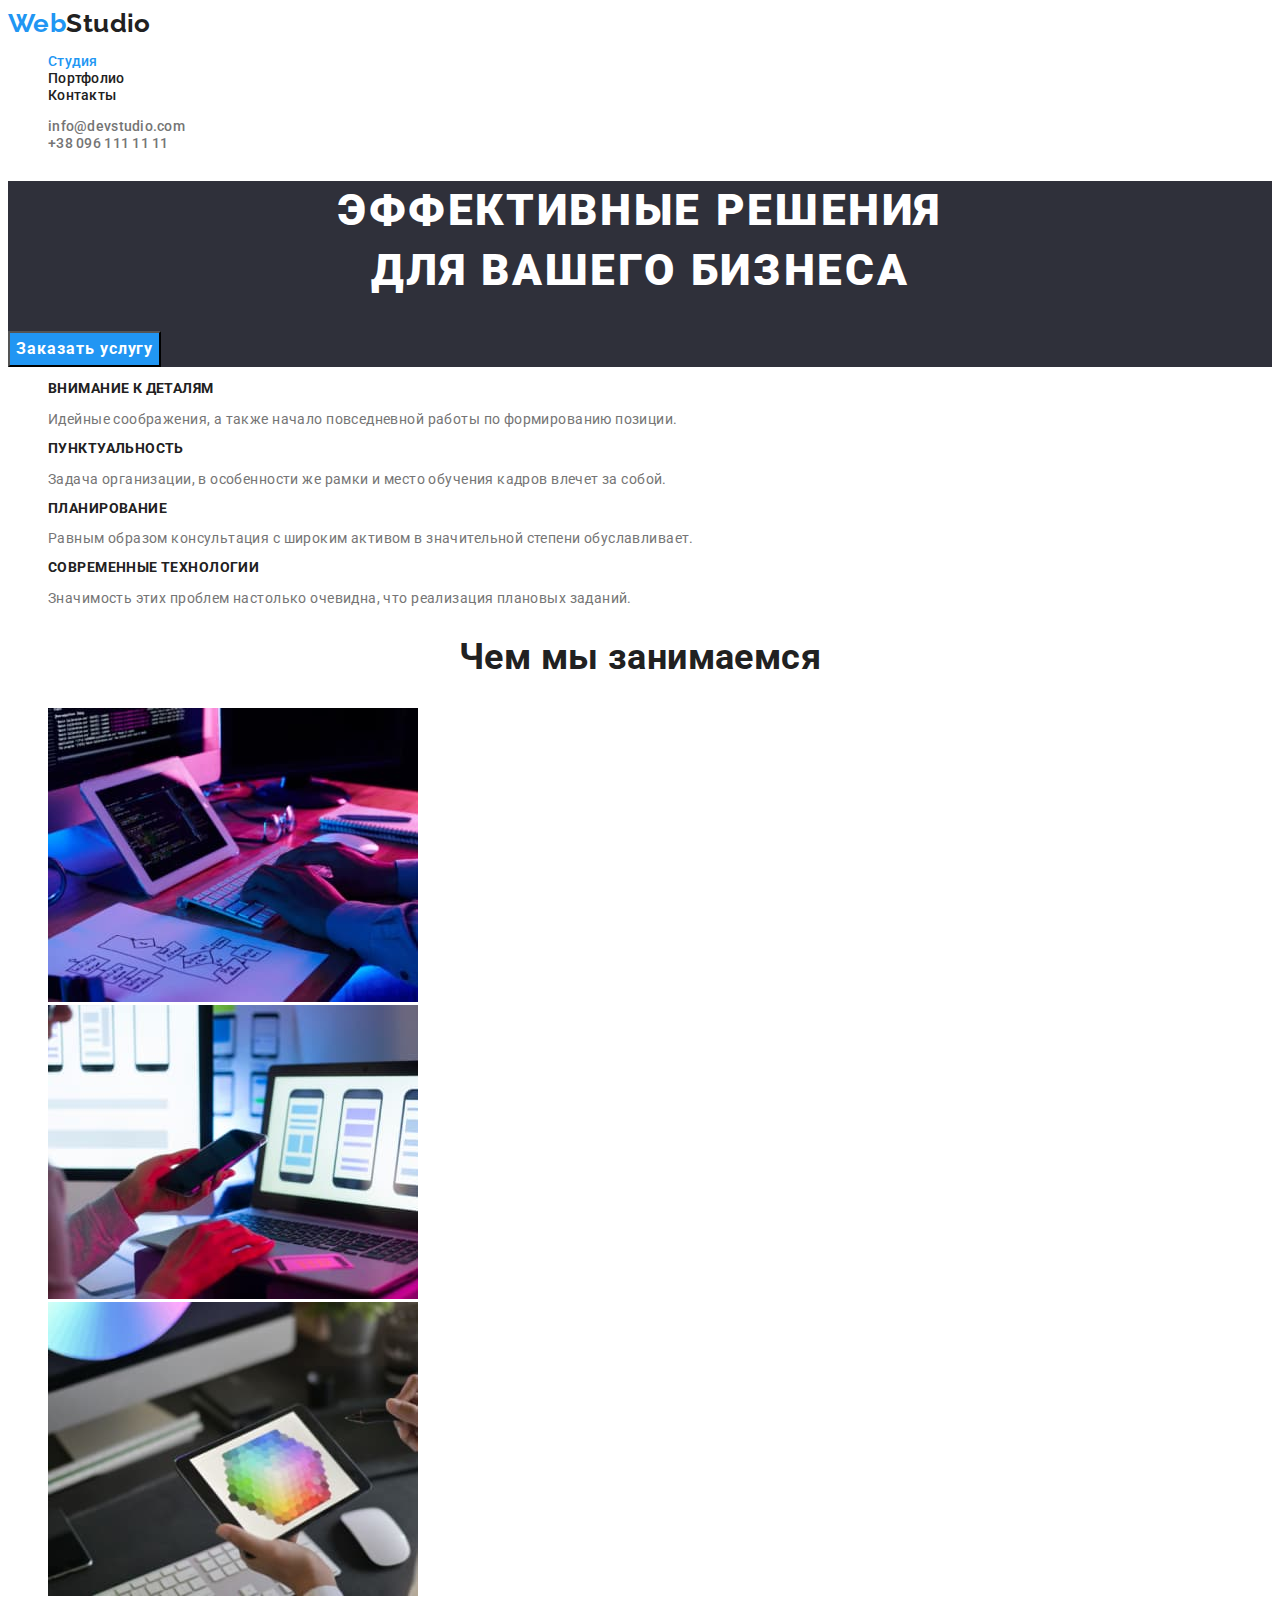
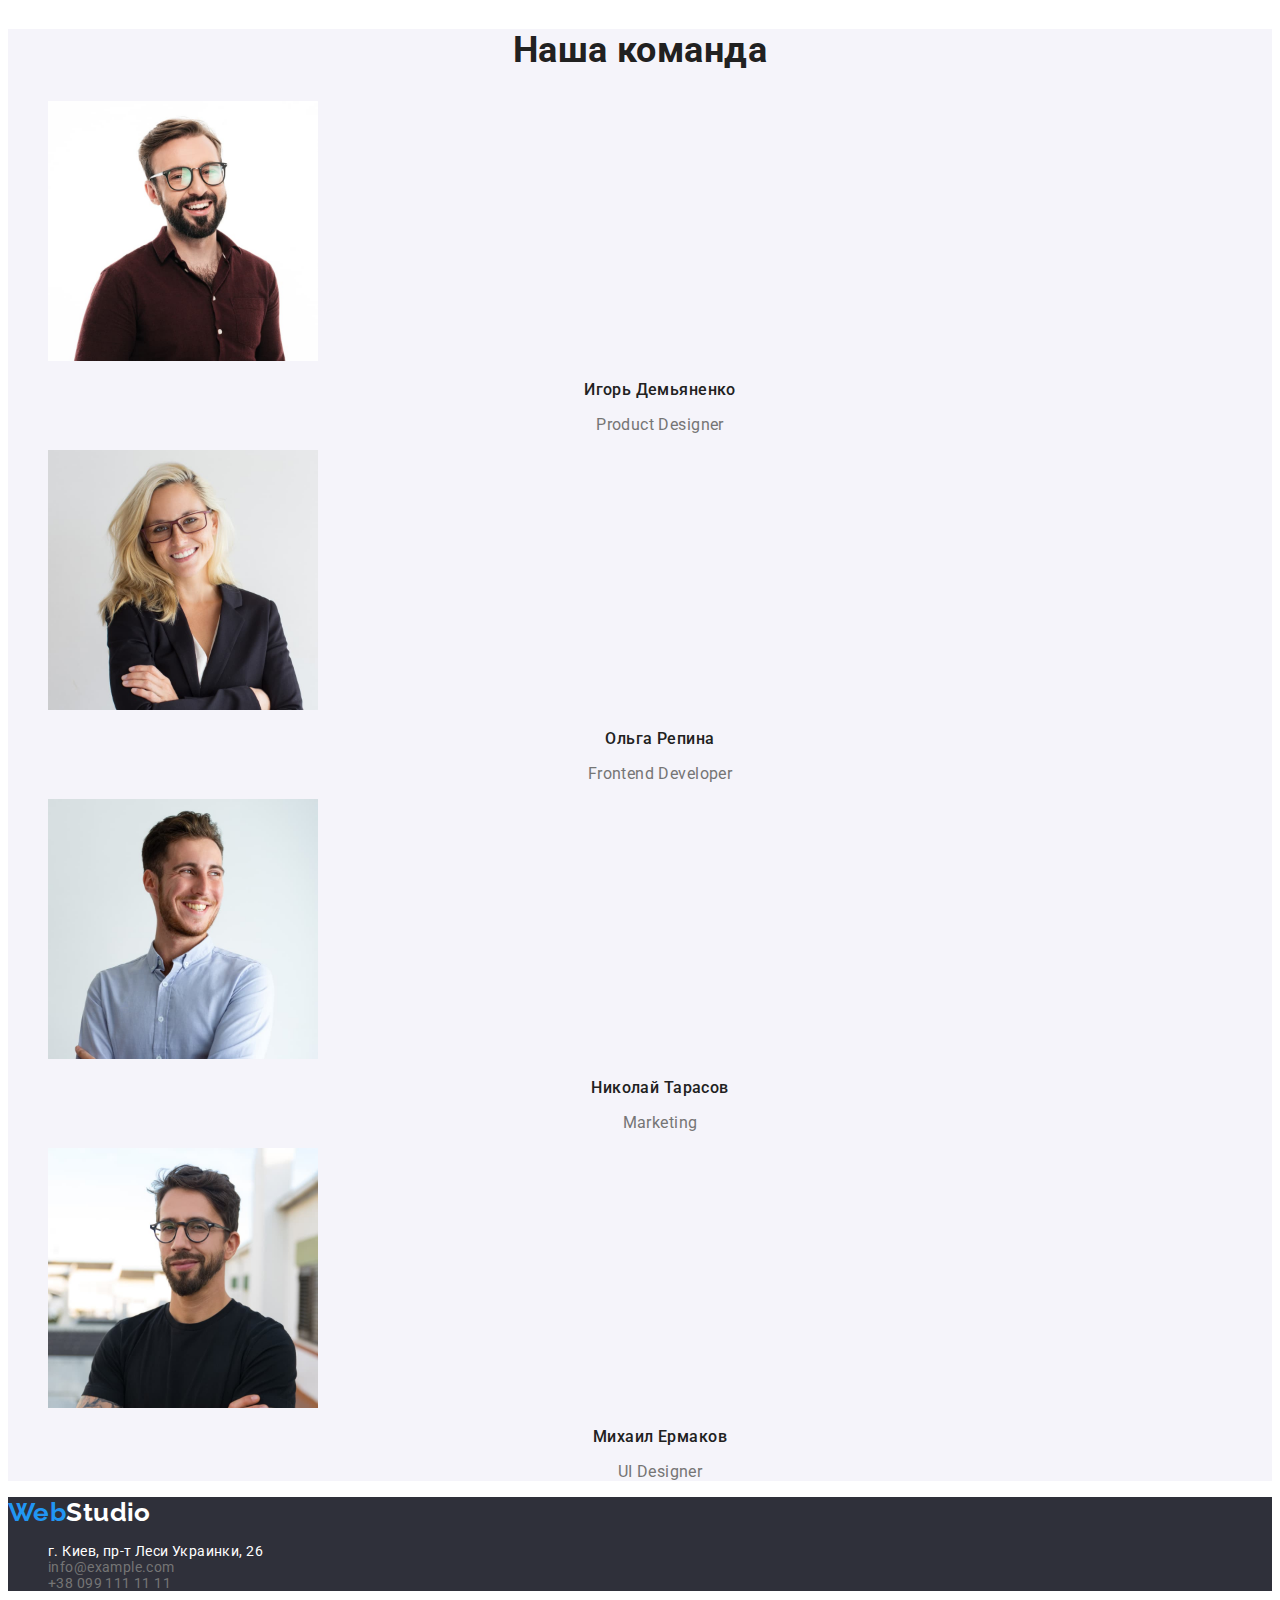
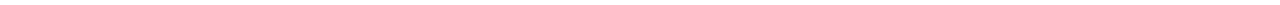
==== index.html @ f9ae75a0 "Скопіювала файли з минулого репозиторію" ====
<!DOCTYPE html>
<html lang="ru">
<head>
    <meta charset="UTF-8">
    <meta http-equiv="X-UA-Compatible" content="IE=edge">
    <meta name="viewport" content="width=device-width, initial-scale=1.0">
    <title>WebStudio</title>
    <link rel="preconnect" href="https://fonts.googleapis.com">
    <link rel="preconnect" href="https://fonts.gstatic.com" crossorigin>
    <link href="https://fonts.googleapis.com/css2?family=Raleway:wght@700&family=Roboto:wght@400;500;700;900&display=swap" rel="stylesheet">
    <link rel="stylesheet" href="css/styles.css">



</head>
<body>
<!--site_header-->
    <header class="header">
        
          <a class="logo" href="">Web<span class="logo-accent">Studio</span></a>
        
        <nav>
            <ul class="site-nav">
                <li> <a class="link current" href="">Студия</a></li>
                <li> <a class="link" href="./portfolio.html">Портфолио</a></li>
                <li> <a class="link" href="">Контакты</a></li>
                
            </ul>

        </nav>
        
            <ul class="auth-nav" >
                <li> <a class="link" href="mailto:info@devstudio.com">info@devstudio.com</a> </li>
                <li> <a class="link" href="tel:+380961111111">+38 096 111 11 11</a> </li>
                
            </ul>
        
    </header>
    <main>
        <!--hero-->
        <section class="hero">
            <h1 class="hero-title">Эффективные решения <br> для вашего бизнеса</h1>
            <button class="button primary" type="button">Заказать услугу</button>
        </section>
    
        <!--peculiarities-->
        <section class="section">
            <h2 class="visually-hidden">Peculiarities</h2>
            <ul class="features">
                <li>
                    <h3 class="feature-title">Внимание к деталям</h3>
                    <p>Идейные соображения, а также начало повседневной работы по формированию позиции.
                        </p>
                </li>
                <li>
                    <h3 class="feature-title">Пунктуальность</h3>
                    <p>Задача организации, в особенности же рамки и место обучения кадров влечет за собой.
                        </p> 
                </li>
                <li>
                    <h3 class="feature-title">Планирование</h3>
                    <p>Равным образом консультация с широким активом в значительной степени обуславливает.
                        </p>   
                </li>
                <li>
                    <h3 class="feature-title" >Современные технологии</h3>
                    <p>Значимость этих проблем настолько очевидна, что реализация плановых заданий.
                        </p>   
                </li>
            </ul>  
        </section>

           
        <!--what_are_we_doing-->
        <section class="section">
            <h2 class="section-title" >Чем мы занимаемся</h2>
            <ul>
                <li> <img src="./images/img1.jpg" alt="Фото с ноутбуком" width="370" height="294"></li>
                <li> <img src="./images/img2.jpg" alt="Фото с телефоном" width="370" height="294"></li>
                <li> <img src="./images/img3.jpg" alt="Фото с планшетом" width="370" height="294"></li>
            </ul>   
    
        </section>
        <!--our_team-->
        <section class="section team">
            <h2 class="section-title">Наша команда</h2>
            <ul class="team">
                <!--igor-->
                <li>
                    <img src="./images/img4.jpg" alt="Фото Игоря" width="270" height="260">
                    <h3  class="team-name">Игорь Демьяненко</h3>
                    <p class="team-text">Product Designer</p>
                </li>
                <!--olha-->
                <li>
                
                    <img src="./images/img5.jpg" alt="Фото Ольги" width="270" height="260">
                    <h3 class="team-name">Ольга Репина</h3>
                    <p class="team-text">Frontend Developer</p>
                    
                </li>
                <!--nicolay-->
                <li>
                    
                    <img src="./images/img6.jpg" alt="Фото Николая" width="270" height="260">
                    <h3 class="team-name">Николай Тарасов</h3>
                    <p class="team-text">Marketing</p>
                    
                </li>
                <!--michael-->
                <li>
                    
                    <img src="./images/img7.jpg" alt="Фото Михаила" width="270" height="260" >
                    <h3 class="team-name">Михаил Ермаков</h3>
                    <p class="team-text">UI Designer</p>
                

                </li>
            </ul>
            
        </section>
        
    </main>
    <!--footer-->
    <footer class="footer">
     <a class="logo" href="" >Web<span class="logo-footer">Studio</span></a>
     <address>
        <ul class="address">
            <li> <a class="address-place" href="https://goo.gl/maps/zkPrUZPVj4T2EZEg6" target="_blank" rel="noreferrer noopener">
                г. Киев, пр-т Леси Украинки, 26  
            </a></li>
            <li> <a class="address-contact" href="mailto:info@example.com">info@example.com</a></li>
            <li> <a class="address-contact" href="tel:+380991111111">+38 099 111 11 11</a></li>
          </ul> 
     </address>
      
    </footer>
    
</body>
</html>
---- css/styles.css ----
:root {
    --primary-text-color: #757575;
    --title-text-color:  #212121;
    --accent-color: #2196F3;
    --primary-white-color: #FFFFFF;
    --secondary-whit-color: color: rgba(255, 255, 255, 0.6);
    --medium-bg-color: #E5E5E5;
    --end-bg-color: #F5F4FA;
    --futer-bg-color: #2F303A;
}


body {
    color: var(--primary-text-color);
    background-color: var(--primary-white-color);
    font-family: 'Roboto', sans-serif;
    font-size: 14px;
    letter-spacing: 0.03em;
    
}

ul {
    list-style: none;
}

/* Logo */
.logo {
    color: var(--accent-color);
    font-family: 'Raleway', sans-serif;
    font-weight: 700;
    font-size: 26px;
    line-height: 1.2;
    text-decoration: none;

}
.logo-accent {
    color: var(--title-text-color);
    text-decoration: none;
}

.logo-footer {
    color: var(--primary-white-color);
    text-decoration: none;
}

/* Navigation */
.site-nav .link {
    color: var(--title-text-color);    
    font-weight: 500;
    font-size: 14px;
    line-height: 1.14;
    letter-spacing: 0.02em;
    text-decoration: none;

}

.site-nav .link:hover,
.site-nav .link:focus {
    color: var(--accent-color);
}

.site-nav .link.current {
    color: var(--accent-color);  

}

/* Contact */
.auth-nav .link {
    color: var(--primary-text-color);
    font-weight: 500;
    font-size: 14px;
    line-height: 1.14;
    letter-spacing: 0.02em;
    text-decoration: none;
}

.auth-nav .link:hover,
.auth-nav .link:focus {
    color: var(--accent-color);
}

/* Visually-hidden */
.visually-hidden {
    position: absolute;
    width: 1px;
    height: 1px;
    margin: -1px;
    border: 0;
    padding: 0;
    
    white-space: nowrap;
    clip-path: inset(100%);
    clip: rect(0 0 0 0);
    overflow: hidden;
  }

 /* Hero title */
 .hero-title {
    color: var(--primary-white-color);
    font-weight: 900;
    font-size: 44px;
    line-height: 1.36;
    text-align: center;
    letter-spacing: 0.06em;
    text-transform: uppercase;
 }

/* Background color section */

.hero {
    background-color: var(--futer-bg-color);
}

.section.team {
    background-color: var(--end-bg-color);
}

.footer {
    background-color: var(--futer-bg-color);
}

/* Section */

.section-title {
    color: var(--title-text-color);
    font-weight: 700;
    font-size: 36px;
    line-height: 1.17;
    text-align: center;
}

/* Peculiarities */

.feature-title {
    color: var(--title-text-color);
    font-weight: 700;
    font-size: 14px;
    line-height: 1.14;
    text-transform: uppercase;
}

/* Team section */

.team-name {
    color: var(--title-text-color);
    font-style: normal;
    font-weight: 500;
    font-size: 16px;
    line-height: 1.19;
    text-align: center;
}
.team-text {
    font-size: 16px;
    line-height: 1.19;
    text-align: center;
    
}

/* Footer */

.address {
    font-style: normal;
    
    
}

.address-place {
    color: var(--primary-white-color);
    text-decoration: none;
    
}

.address-contact {
    color: var(--secondary-whit-color);
    text-decoration: none;
    
}

.address-contact:hover,
.address-contact:focus,
.address-place:hover,
.address-place:focus {
    color: var(--accent-color);
}


/* Button  */

.button {
    color: var(--title-text-color);
    background-color: var(--primary-white-color);
    font-family: inherit;
    font-weight: 700;
    font-size: 16px;
    line-height: 1.88;
    display: flex;
    align-items: center;
    text-align: center;
    letter-spacing: 0.06em;
    cursor: pointer;
}

.button.primary {
    color: var(--primary-white-color);
    background-color: var(--accent-color);
    
}

.button.secondary {
    color: var(--accent-color);
    background-color: var(--primary-white-color);

}

/* Portfolio page */
.button.portfolio {
    background-color: var(--end-bg-color);
    font-weight: 500;
    line-height: 1.63;
    letter-spacing: 0.03em;
}

.button.portfolio:hover,
.button.portfolio:focus
 {
    color: var(--primary-white-color);
    background-color: var(--accent-color);
}

.project-title {
    color: var(--title-text-color);
    font-weight: 700;
    font-size: 18px;
    line-height: 2;
    letter-spacing: 0.06em;
    
}
.project-text {
    font-weight: 400;
    font-size: 16px;
    line-height: 1.88;
}
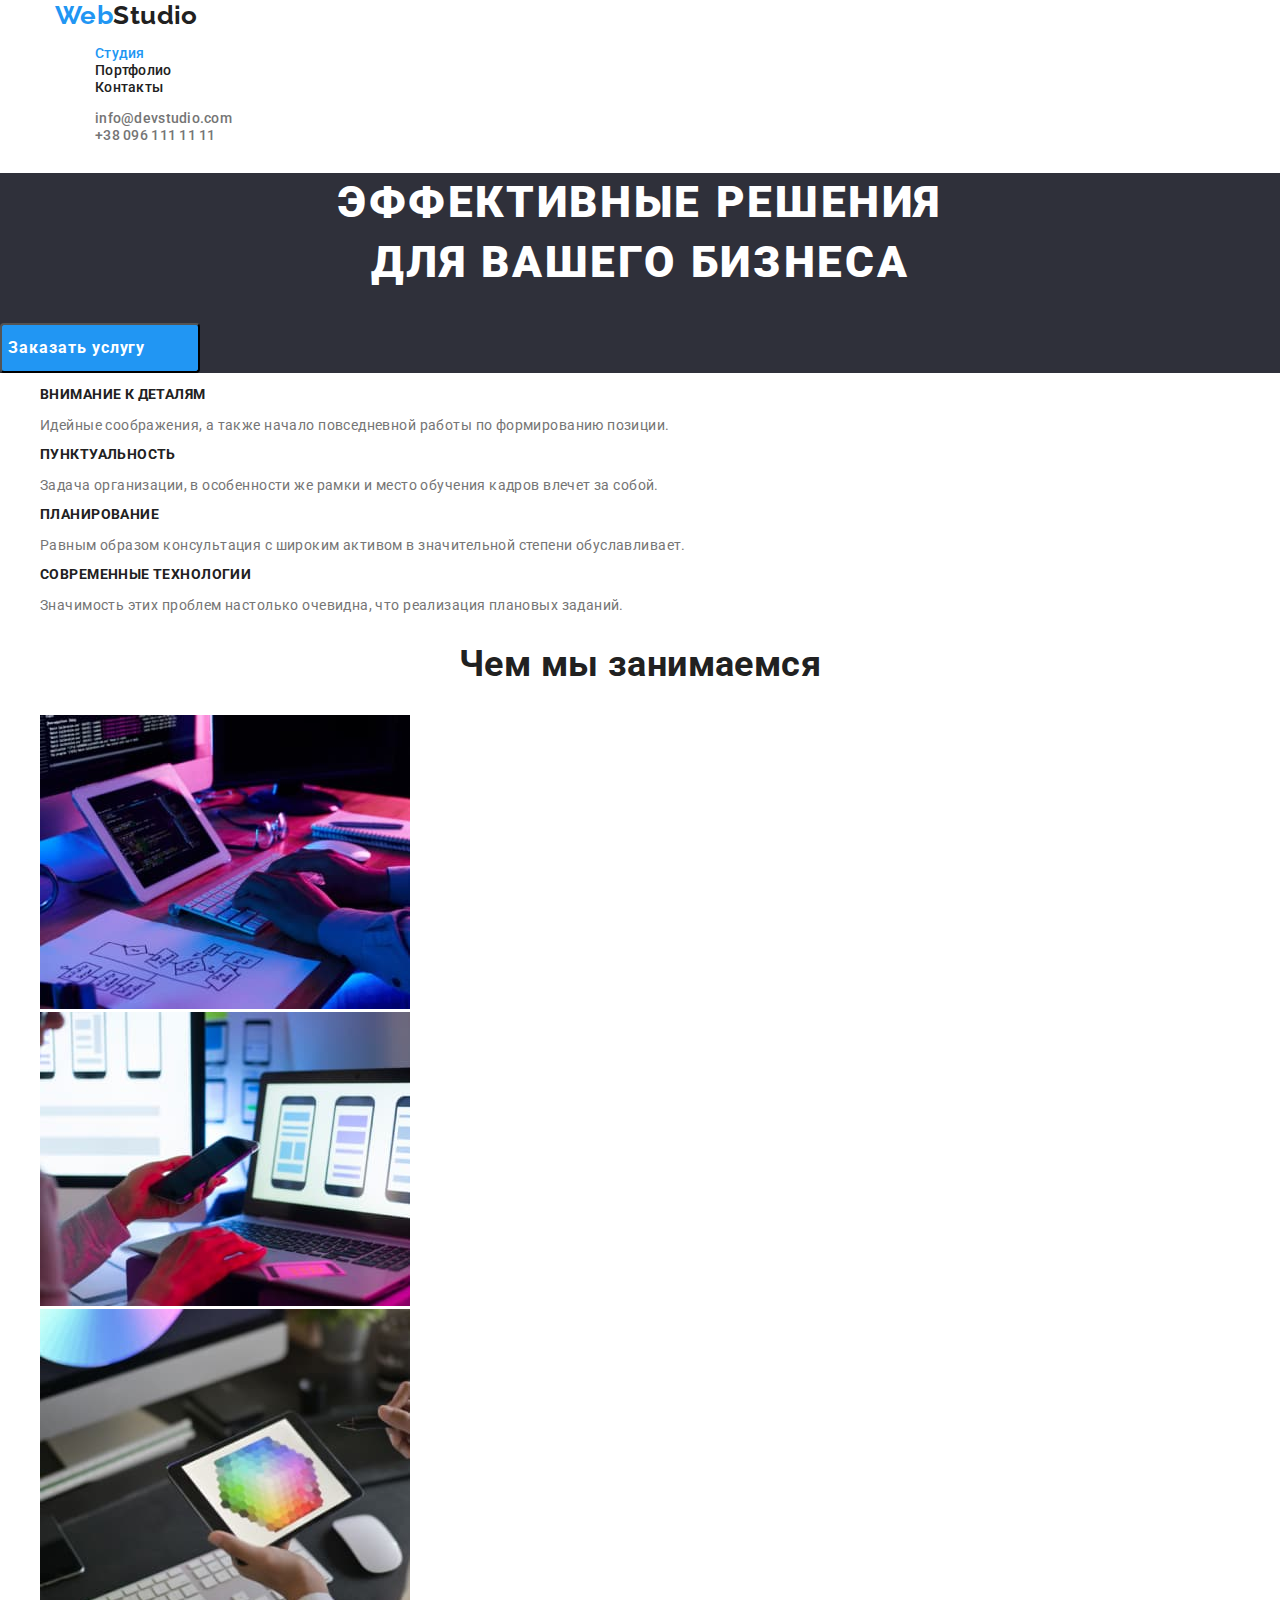
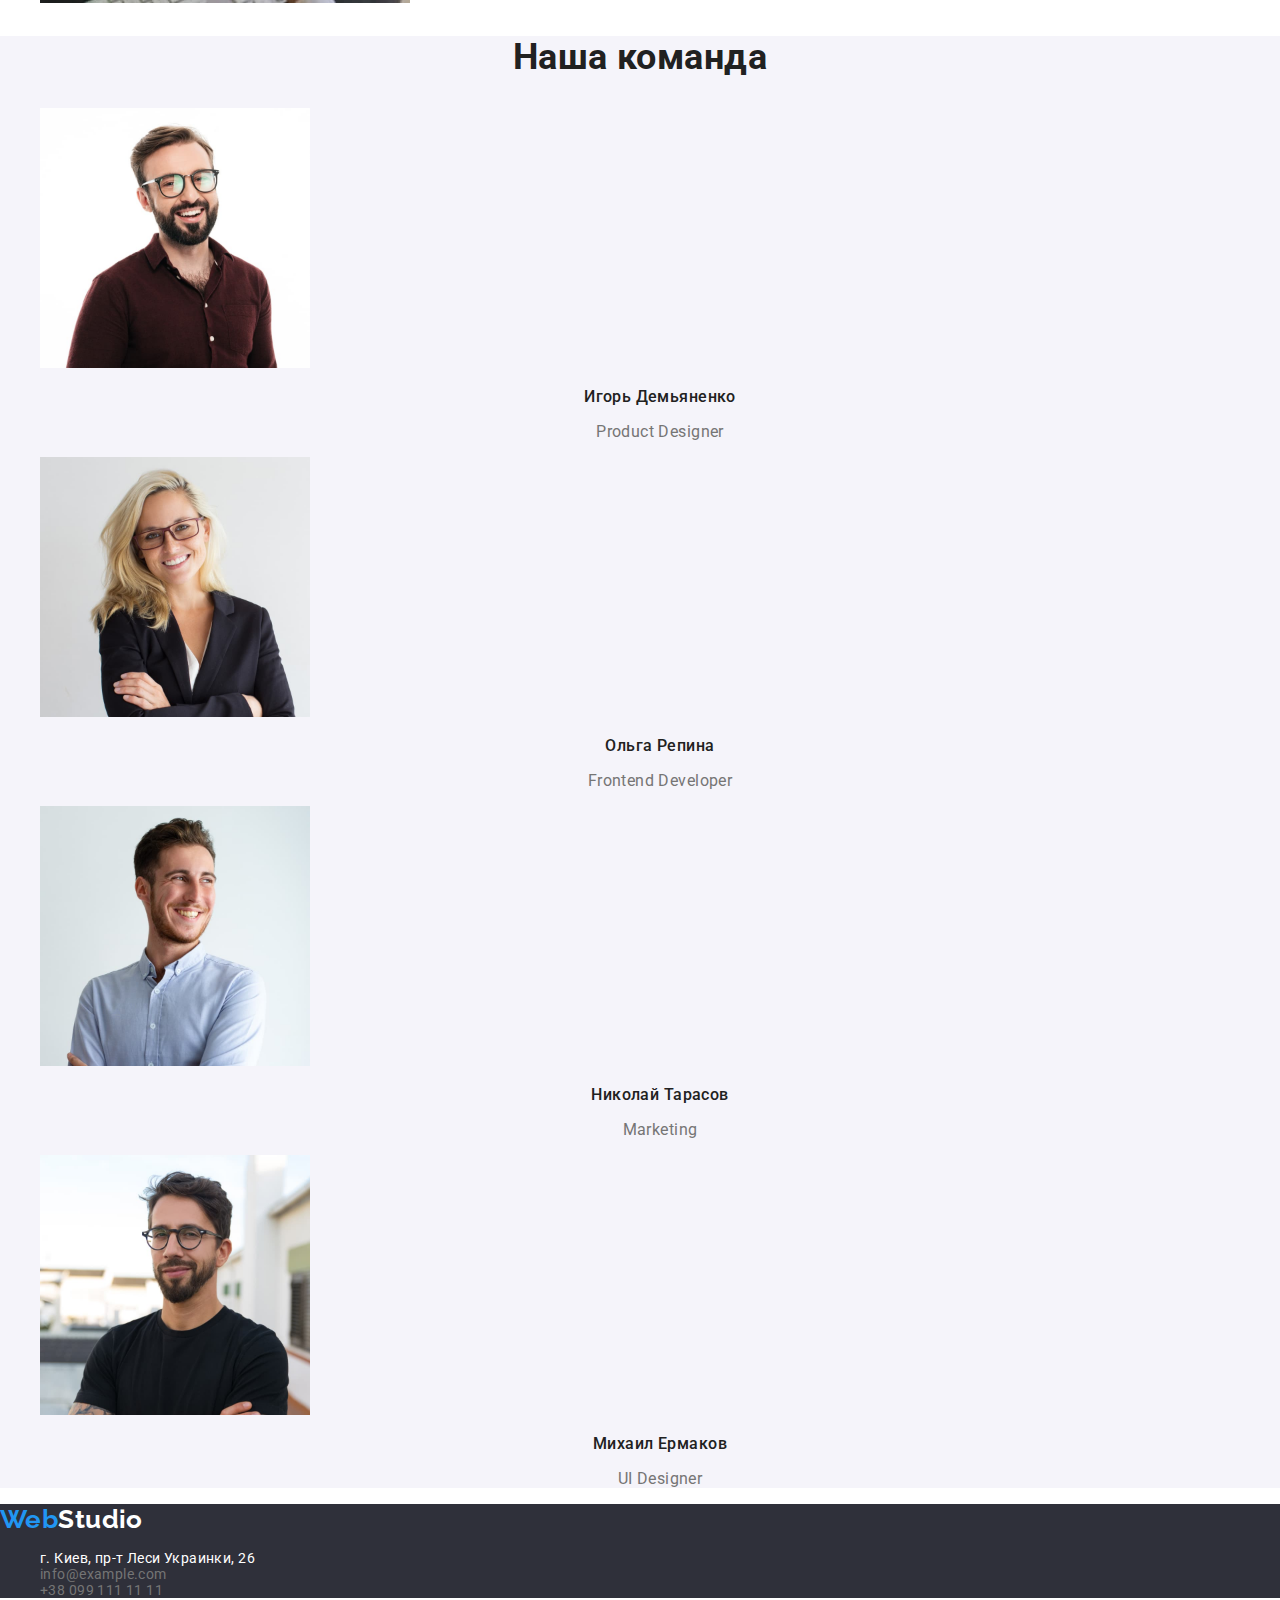
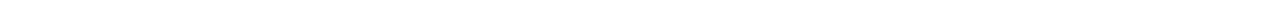
==== commit c36db646: "Нормалізувала стилі" ====
--- a/index.html
+++ b/index.html
@@ -8,6 +8,7 @@
     <link rel="preconnect" href="https://fonts.googleapis.com">
     <link rel="preconnect" href="https://fonts.gstatic.com" crossorigin>
     <link href="https://fonts.googleapis.com/css2?family=Raleway:wght@700&family=Roboto:wght@400;500;700;900&display=swap" rel="stylesheet">
+    <link rel="stylesheet" href="https://cdnjs.cloudflare.com/ajax/libs/modern-normalize/1.1.0/modern-normalize.min.css">
     <link rel="stylesheet" href="css/styles.css">
 
 
@@ -16,125 +17,125 @@
 <body>
 <!--site_header-->
     <header class="header">
-        
-          <a class="logo" href="">Web<span class="logo-accent">Studio</span></a>
-        
-        <nav>
-            <ul class="site-nav">
-                <li> <a class="link current" href="">Студия</a></li>
-                <li> <a class="link" href="./portfolio.html">Портфолио</a></li>
-                <li> <a class="link" href="">Контакты</a></li>
-                
-            </ul>
+        <div class="container">
+            <a class="logo" href="">Web<span class="logo-accent">Studio</span></a>
+      
+            <nav>
+                <ul class="site-nav">
+                    <li> <a class="link current" href="">Студия</a></li>
+                    <li> <a class="link" href="./portfolio.html">Портфолио</a></li>
+                    <li> <a class="link" href="">Контакты</a></li>   
+                </ul>
+            </nav>
+            
+                <ul class="auth-nav" >
+                    <li> <a class="link" href="mailto:info@devstudio.com">info@devstudio.com</a> </li>
+                    <li> <a class="link" href="tel:+380961111111">+38 096 111 11 11</a> </li>
+                    
+                </ul>
+        </div>    
+  </header>
+  <main>
+      <!--hero-->
+      <section class="hero">
+          <h1 class="hero-title">Эффективные решения <br> для вашего бизнеса</h1>
+          <button class="button primary" type="button">Заказать услугу</button>
+      </section>
+  
+      <!--peculiarities-->
+      <section class="section">
+          <h2 class="visually-hidden">Peculiarities</h2>
+          <ul class="features">
+              <li>
+                  <h3 class="feature-title">Внимание к деталям</h3>
+                  <p>Идейные соображения, а также начало повседневной работы по формированию позиции.
+                      </p>
+              </li>
+              <li>
+                  <h3 class="feature-title">Пунктуальность</h3>
+                  <p>Задача организации, в особенности же рамки и место обучения кадров влечет за собой.
+                      </p> 
+              </li>
+              <li>
+                  <h3 class="feature-title">Планирование</h3>
+                  <p>Равным образом консультация с широким активом в значительной степени обуславливает.
+                      </p>   
+              </li>
+              <li>
+                  <h3 class="feature-title" >Современные технологии</h3>
+                  <p>Значимость этих проблем настолько очевидна, что реализация плановых заданий.
+                      </p>   
+              </li>
+          </ul>  
+      </section>
 
-        </nav>
-        
-            <ul class="auth-nav" >
-                <li> <a class="link" href="mailto:info@devstudio.com">info@devstudio.com</a> </li>
-                <li> <a class="link" href="tel:+380961111111">+38 096 111 11 11</a> </li>
-                
-            </ul>
-        
-    </header>
-    <main>
-        <!--hero-->
-        <section class="hero">
-            <h1 class="hero-title">Эффективные решения <br> для вашего бизнеса</h1>
-            <button class="button primary" type="button">Заказать услугу</button>
-        </section>
+         
+      <!--what_are_we_doing-->
+      <section class="section">
+          <h2 class="section-title" >Чем мы занимаемся</h2>
+          <ul>
+              <li> <img src="./images/img1.jpg" alt="Фото с ноутбуком" width="370" height="294"></li>
+              <li> <img src="./images/img2.jpg" alt="Фото с телефоном" width="370" height="294"></li>
+              <li> <img src="./images/img3.jpg" alt="Фото с планшетом" width="370" height="294"></li>
+          </ul>   
+  
+      </section>
+      <!--our_team-->
+      <section class="section team">
+          <h2 class="section-title">Наша команда</h2>
+          <ul class="team">
+              <!--igor-->
+              <li>
+                  <img src="./images/img4.jpg" alt="Фото Игоря" width="270" height="260">
+                  <h3  class="team-name">Игорь Демьяненко</h3>
+                  <p class="team-text">Product Designer</p>
+              </li>
+              <!--olha-->
+              <li>
+              
+                  <img src="./images/img5.jpg" alt="Фото Ольги" width="270" height="260">
+                  <h3 class="team-name">Ольга Репина</h3>
+                  <p class="team-text">Frontend Developer</p>
+                  
+              </li>
+              <!--nicolay-->
+              <li>
+                  
+                  <img src="./images/img6.jpg" alt="Фото Николая" width="270" height="260">
+                  <h3 class="team-name">Николай Тарасов</h3>
+                  <p class="team-text">Marketing</p>
+                  
+              </li>
+              <!--michael-->
+              <li>
+                  
+                  <img src="./images/img7.jpg" alt="Фото Михаила" width="270" height="260" >
+                  <h3 class="team-name">Михаил Ермаков</h3>
+                  <p class="team-text">UI Designer</p>
+              
+
+              </li>
+          </ul>
+          
+      </section>
+      
+  </main>
+  <!--footer-->
+  <footer class="footer">
+   <a class="logo" href="" >Web<span class="logo-footer">Studio</span></a>
+   <address>
+      <ul class="address">
+          <li> <a class="address-place" href="https://goo.gl/maps/zkPrUZPVj4T2EZEg6" target="_blank" rel="noreferrer noopener">
+              г. Киев, пр-т Леси Украинки, 26  
+          </a></li>
+          <li> <a class="address-contact" href="mailto:info@example.com">info@example.com</a></li>
+          <li> <a class="address-contact" href="tel:+380991111111">+38 099 111 11 11</a></li>
+        </ul> 
+   </address>
     
-        <!--peculiarities-->
-        <section class="section">
-            <h2 class="visually-hidden">Peculiarities</h2>
-            <ul class="features">
-                <li>
-                    <h3 class="feature-title">Внимание к деталям</h3>
-                    <p>Идейные соображения, а также начало повседневной работы по формированию позиции.
-                        </p>
-                </li>
-                <li>
-                    <h3 class="feature-title">Пунктуальность</h3>
-                    <p>Задача организации, в особенности же рамки и место обучения кадров влечет за собой.
-                        </p> 
-                </li>
-                <li>
-                    <h3 class="feature-title">Планирование</h3>
-                    <p>Равным образом консультация с широким активом в значительной степени обуславливает.
-                        </p>   
-                </li>
-                <li>
-                    <h3 class="feature-title" >Современные технологии</h3>
-                    <p>Значимость этих проблем настолько очевидна, что реализация плановых заданий.
-                        </p>   
-                </li>
-            </ul>  
-        </section>
+  </footer>
 
-           
-        <!--what_are_we_doing-->
-        <section class="section">
-            <h2 class="section-title" >Чем мы занимаемся</h2>
-            <ul>
-                <li> <img src="./images/img1.jpg" alt="Фото с ноутбуком" width="370" height="294"></li>
-                <li> <img src="./images/img2.jpg" alt="Фото с телефоном" width="370" height="294"></li>
-                <li> <img src="./images/img3.jpg" alt="Фото с планшетом" width="370" height="294"></li>
-            </ul>   
-    
-        </section>
-        <!--our_team-->
-        <section class="section team">
-            <h2 class="section-title">Наша команда</h2>
-            <ul class="team">
-                <!--igor-->
-                <li>
-                    <img src="./images/img4.jpg" alt="Фото Игоря" width="270" height="260">
-                    <h3  class="team-name">Игорь Демьяненко</h3>
-                    <p class="team-text">Product Designer</p>
-                </li>
-                <!--olha-->
-                <li>
-                
-                    <img src="./images/img5.jpg" alt="Фото Ольги" width="270" height="260">
-                    <h3 class="team-name">Ольга Репина</h3>
-                    <p class="team-text">Frontend Developer</p>
-                    
-                </li>
-                <!--nicolay-->
-                <li>
-                    
-                    <img src="./images/img6.jpg" alt="Фото Николая" width="270" height="260">
-                    <h3 class="team-name">Николай Тарасов</h3>
-                    <p class="team-text">Marketing</p>
-                    
-                </li>
-                <!--michael-->
-                <li>
-                    
-                    <img src="./images/img7.jpg" alt="Фото Михаила" width="270" height="260" >
-                    <h3 class="team-name">Михаил Ермаков</h3>
-                    <p class="team-text">UI Designer</p>
-                
 
-                </li>
-            </ul>
-            
-        </section>
-        
-    </main>
-    <!--footer-->
-    <footer class="footer">
-     <a class="logo" href="" >Web<span class="logo-footer">Studio</span></a>
-     <address>
-        <ul class="address">
-            <li> <a class="address-place" href="https://goo.gl/maps/zkPrUZPVj4T2EZEg6" target="_blank" rel="noreferrer noopener">
-                г. Киев, пр-т Леси Украинки, 26  
-            </a></li>
-            <li> <a class="address-contact" href="mailto:info@example.com">info@example.com</a></li>
-            <li> <a class="address-contact" href="tel:+380991111111">+38 099 111 11 11</a></li>
-          </ul> 
-     </address>
-      
-    </footer>
     
 </body>
 </html>--- a/css/styles.css
+++ b/css/styles.css
@@ -9,14 +9,32 @@
     --futer-bg-color: #2F303A;
 }
 
+html {
+    box-sizing: border-box;
+}
+
+*,
+*::before,
+*::after {
+    box-sizing: inherit;
+}
 
 body {
+    margin: 0;
     color: var(--primary-text-color);
     background-color: var(--primary-white-color);
     font-family: 'Roboto', sans-serif;
     font-size: 14px;
     letter-spacing: 0.03em;
     
+}
+
+.container {
+    width: 1200px;
+    padding-left: 15px;
+    padding-right: 15px;
+    margin-left: auto;
+    margin-right: auto;
 }
 
 ul {
@@ -187,6 +205,9 @@
 /* Button  */
 
 .button {
+    min-width: 200px;
+    height: 50px;
+    border-radius: 4px; 
     color: var(--title-text-color);
     background-color: var(--primary-white-color);
     font-family: inherit;
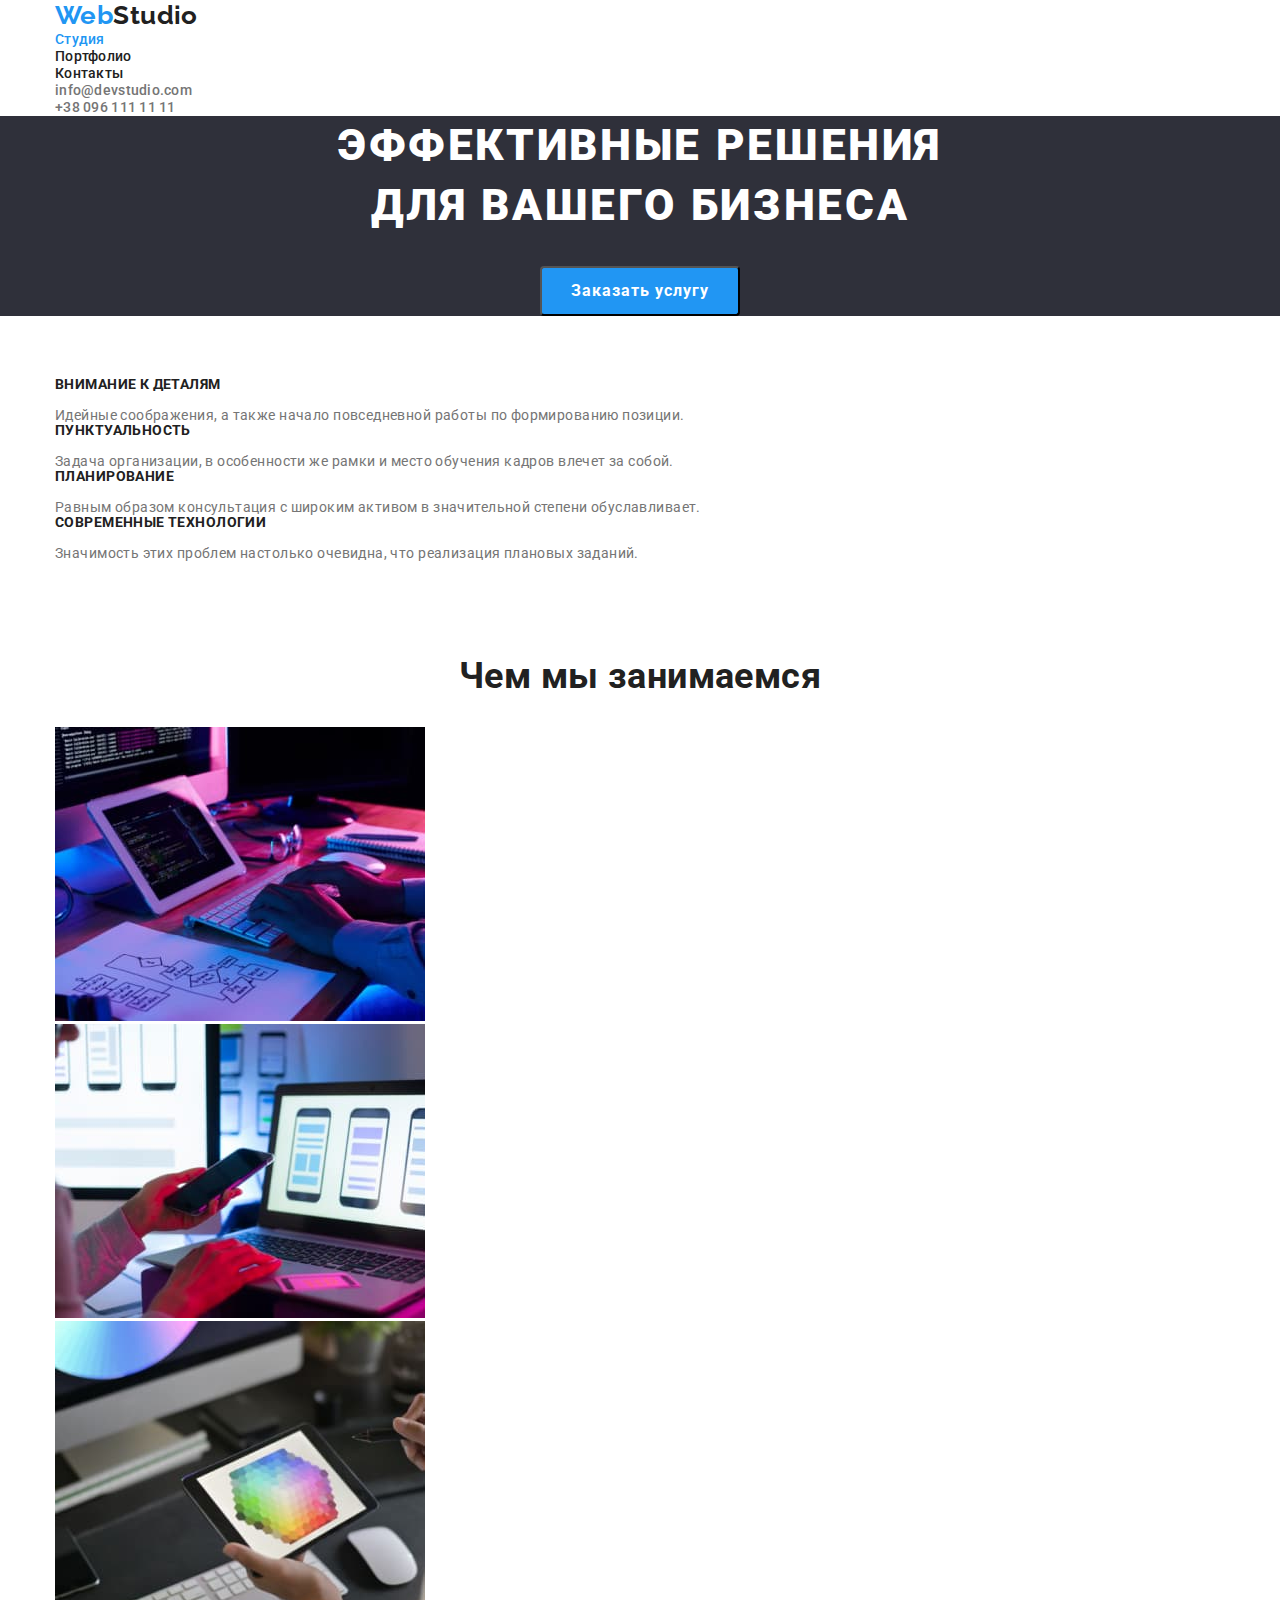
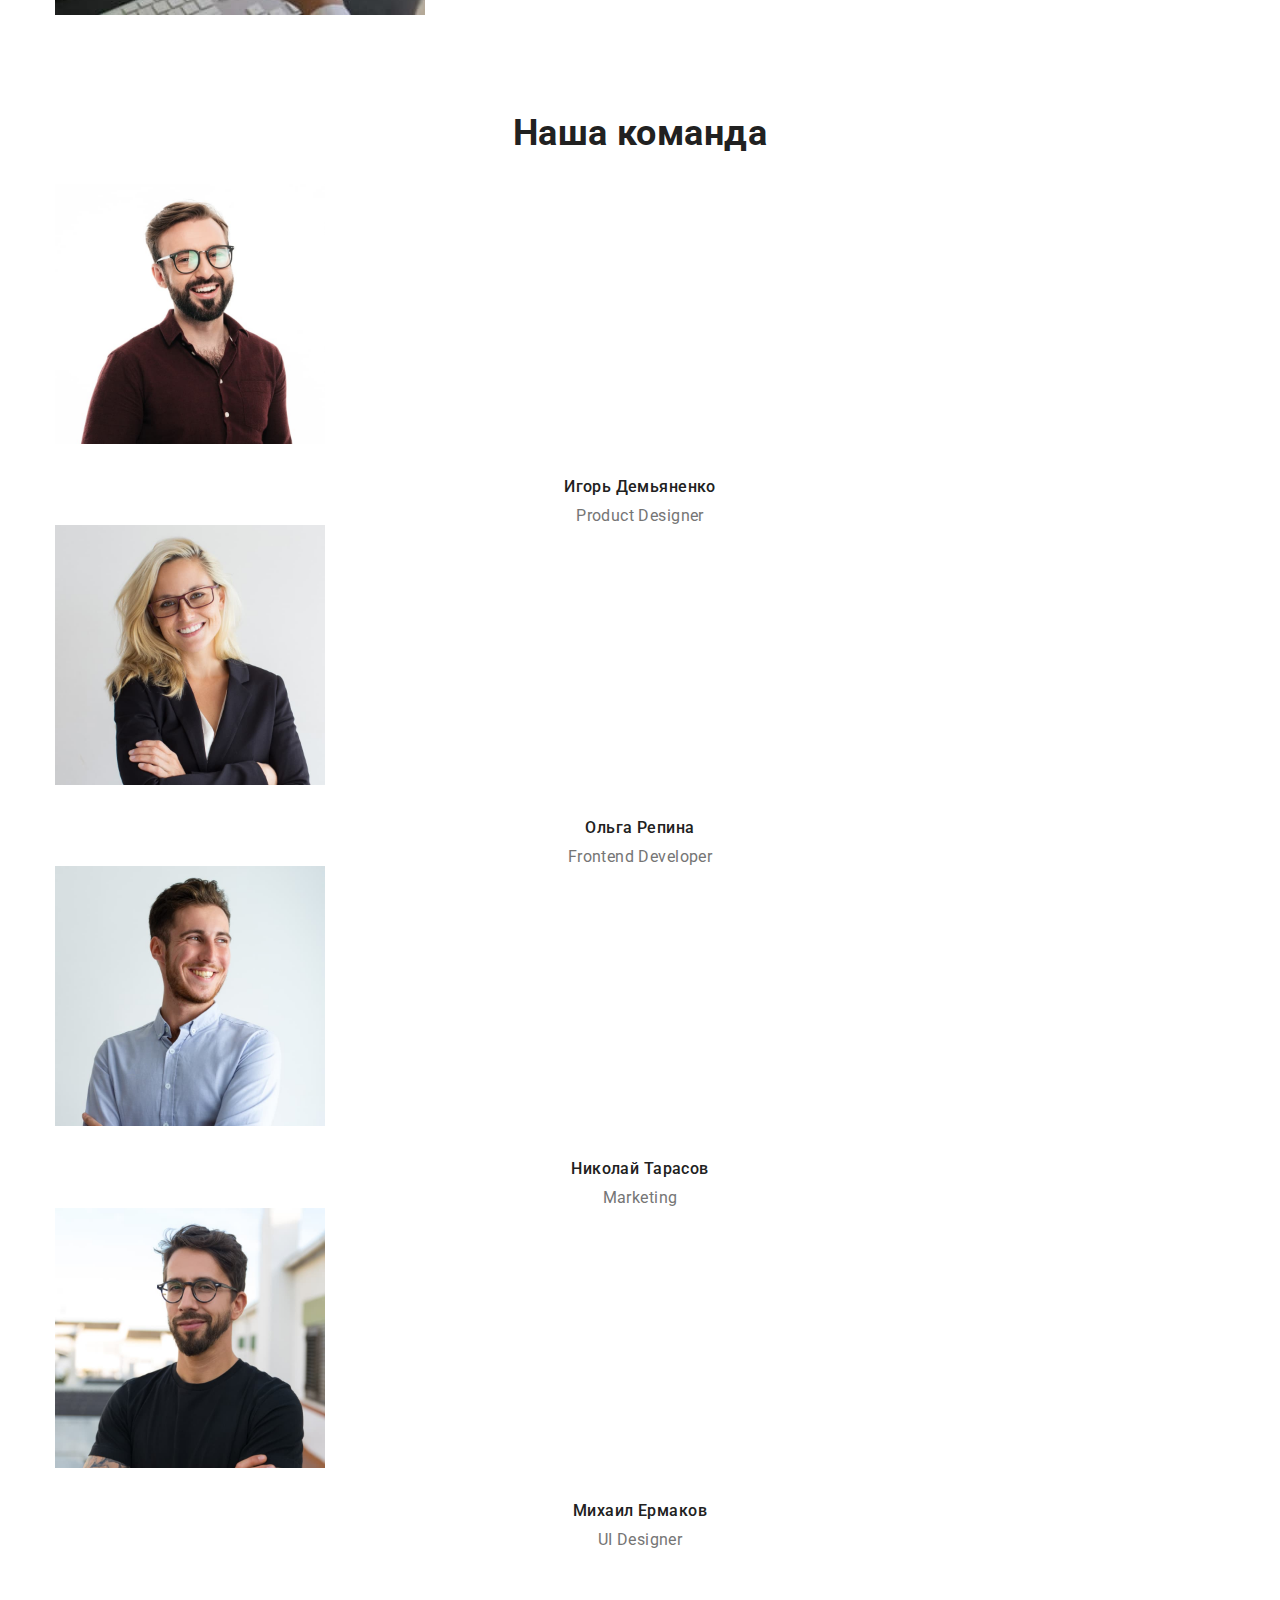
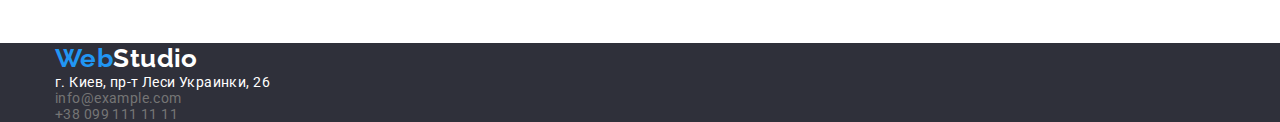
==== commit 9da700ec: "Додала margin та padding" ====
--- a/index.html
+++ b/index.html
@@ -37,105 +37,117 @@
   </header>
   <main>
       <!--hero-->
-      <section class="hero">
-          <h1 class="hero-title">Эффективные решения <br> для вашего бизнеса</h1>
-          <button class="button primary" type="button">Заказать услугу</button>
-      </section>
-  
-      <!--peculiarities-->
-      <section class="section">
-          <h2 class="visually-hidden">Peculiarities</h2>
-          <ul class="features">
-              <li>
-                  <h3 class="feature-title">Внимание к деталям</h3>
-                  <p>Идейные соображения, а также начало повседневной работы по формированию позиции.
-                      </p>
-              </li>
-              <li>
-                  <h3 class="feature-title">Пунктуальность</h3>
-                  <p>Задача организации, в особенности же рамки и место обучения кадров влечет за собой.
-                      </p> 
-              </li>
-              <li>
-                  <h3 class="feature-title">Планирование</h3>
-                  <p>Равным образом консультация с широким активом в значительной степени обуславливает.
-                      </p>   
-              </li>
-              <li>
-                  <h3 class="feature-title" >Современные технологии</h3>
-                  <p>Значимость этих проблем настолько очевидна, что реализация плановых заданий.
-                      </p>   
-              </li>
-          </ul>  
-      </section>
-
+      
+        <section class="hero">
+            <div class="container">
+                <h1 class="hero-title">Эффективные решения <br> для вашего бизнеса</h1>
+                <button class="button primary" type="button">Заказать услугу</button>
+            </div>
+            
+        </section>
+      
+       <!--peculiarities-->
+       <section class="section feature">
+            <div class="container">
+                <h2 class="visually-hidden">Peculiarities</h2>
+                <ul class="feature-list">
+                    <li>
+                        <h3 class="feature-title">Внимание к деталям</h3>
+                        <p>Идейные соображения, а также начало повседневной работы по формированию позиции.
+                            </p>
+                    </li>
+                    <li>
+                        <h3 class="feature-title">Пунктуальность</h3>
+                        <p>Задача организации, в особенности же рамки и место обучения кадров влечет за собой.
+                            </p> 
+                    </li>
+                    <li>
+                        <h3 class="feature-title">Планирование</h3>
+                        <p>Равным образом консультация с широким активом в значительной степени обуславливает.
+                            </p>   
+                    </li>
+                    <li>
+                        <h3 class="feature-title" >Современные технологии</h3>
+                        <p>Значимость этих проблем настолько очевидна, что реализация плановых заданий.
+                            </p>   
+                    </li>
+                </ul>  
+            </div>
+            
+        </section>
          
       <!--what_are_we_doing-->
-      <section class="section">
-          <h2 class="section-title" >Чем мы занимаемся</h2>
-          <ul>
-              <li> <img src="./images/img1.jpg" alt="Фото с ноутбуком" width="370" height="294"></li>
-              <li> <img src="./images/img2.jpg" alt="Фото с телефоном" width="370" height="294"></li>
-              <li> <img src="./images/img3.jpg" alt="Фото с планшетом" width="370" height="294"></li>
-          </ul>   
-  
-      </section>
+      
+        <section class="section">
+            <div class="container">
+                <h2 class="section-title" >Чем мы занимаемся</h2>
+                <ul>
+                    <li> <img src="./images/img1.jpg" alt="Фото с ноутбуком" width="370" height="294"></li>
+                    <li> <img src="./images/img2.jpg" alt="Фото с телефоном" width="370" height="294"></li>
+                    <li> <img src="./images/img3.jpg" alt="Фото с планшетом" width="370" height="294"></li>
+                </ul>   
+            </div>
+        </section>
+    
+   
       <!--our_team-->
-      <section class="section team">
-          <h2 class="section-title">Наша команда</h2>
-          <ul class="team">
-              <!--igor-->
-              <li>
-                  <img src="./images/img4.jpg" alt="Фото Игоря" width="270" height="260">
-                  <h3  class="team-name">Игорь Демьяненко</h3>
-                  <p class="team-text">Product Designer</p>
-              </li>
-              <!--olha-->
-              <li>
-              
-                  <img src="./images/img5.jpg" alt="Фото Ольги" width="270" height="260">
-                  <h3 class="team-name">Ольга Репина</h3>
-                  <p class="team-text">Frontend Developer</p>
-                  
-              </li>
-              <!--nicolay-->
-              <li>
-                  
-                  <img src="./images/img6.jpg" alt="Фото Николая" width="270" height="260">
-                  <h3 class="team-name">Николай Тарасов</h3>
-                  <p class="team-text">Marketing</p>
-                  
-              </li>
-              <!--michael-->
-              <li>
-                  
-                  <img src="./images/img7.jpg" alt="Фото Михаила" width="270" height="260" >
-                  <h3 class="team-name">Михаил Ермаков</h3>
-                  <p class="team-text">UI Designer</p>
-              
-
-              </li>
-          </ul>
-          
-      </section>
+      
+        <section class="section-team">
+            <div class="container">
+                <h2 class="section-title">Наша команда</h2>
+                <ul class="team">
+                    <!--igor-->
+                    <li>
+                        <img class="img" src="./images/img4.jpg" alt="Фото Игоря" width="270" height="260">
+                        <h3  class="team-name">Игорь Демьяненко</h3>
+                        <p class="team-text">Product Designer</p>
+                    </li>
+                    <!--olha-->
+                    <li>
+                    
+                        <img class="img" src="./images/img5.jpg" alt="Фото Ольги" width="270" height="260">
+                        <h3 class="team-name">Ольга Репина</h3>
+                        <p class="team-text">Frontend Developer</p>
+                        
+                    </li>
+                    <!--nicolay-->
+                    <li>
+                        
+                        <img src="./images/img6.jpg" alt="Фото Николая" width="270" height="260">
+                        <h3 class="team-name">Николай Тарасов</h3>
+                        <p class="team-text">Marketing</p>
+                        
+                    </li>
+                    <!--michael-->
+                    <li>
+                        
+                        <img src="./images/img7.jpg" alt="Фото Михаила" width="270" height="260" >
+                        <h3 class="team-name">Михаил Ермаков</h3>
+                        <p class="team-text">UI Designer</p>
+                    
+      
+                    </li>
+                </ul>
+            </div>
+        </section>
+    
+ 
       
   </main>
   <!--footer-->
   <footer class="footer">
-   <a class="logo" href="" >Web<span class="logo-footer">Studio</span></a>
-   <address>
-      <ul class="address">
-          <li> <a class="address-place" href="https://goo.gl/maps/zkPrUZPVj4T2EZEg6" target="_blank" rel="noreferrer noopener">
-              г. Киев, пр-т Леси Украинки, 26  
-          </a></li>
-          <li> <a class="address-contact" href="mailto:info@example.com">info@example.com</a></li>
-          <li> <a class="address-contact" href="tel:+380991111111">+38 099 111 11 11</a></li>
-        </ul> 
-   </address>
-    
-  </footer>
-
-
-    
+      <div class="container">
+        <a class="logo" href="" >Web<span class="logo-footer">Studio</span></a>
+        <address>
+           <ul class="address">
+               <li> <a class="address-place" href="https://goo.gl/maps/zkPrUZPVj4T2EZEg6" target="_blank" rel="noreferrer noopener">
+                   г. Киев, пр-т Леси Украинки, 26  
+               </a></li>
+               <li> <a class="address-contact" href="mailto:info@example.com">info@example.com</a></li>
+               <li> <a class="address-contact" href="tel:+380991111111">+38 099 111 11 11</a></li>
+             </ul> 
+        </address>
+      </div>
+   </footer>
 </body>
 </html>--- a/css/styles.css
+++ b/css/styles.css
@@ -39,8 +39,14 @@
 
 ul {
     list-style: none;
-}
-
+    padding: 0;
+    margin: 0;
+}
+
+p {
+    margin-top: 0;
+    margin-bottom: 0;
+}
 /* Logo */
 .logo {
     color: var(--accent-color);
@@ -113,21 +119,25 @@
   }
 
  /* Hero title */
+ .hero {
+    margin-bottom: 61px;
+    background-color: var(--futer-bg-color);
+    text-align: center;
+}
+
  .hero-title {
+     margin-top: 0;
+     margin-bottom: 30px;
     color: var(--primary-white-color);
     font-weight: 900;
     font-size: 44px;
     line-height: 1.36;
-    text-align: center;
+    /* text-align: center; */
     letter-spacing: 0.06em;
     text-transform: uppercase;
- }
+    }
 
 /* Background color section */
-
-.hero {
-    background-color: var(--futer-bg-color);
-}
 
 .section.team {
     background-color: var(--end-bg-color);
@@ -140,16 +150,24 @@
 /* Section */
 
 .section-title {
+    margin-top: 0;
+    margin-bottom: 50;
     color: var(--title-text-color);
     font-weight: 700;
     font-size: 36px;
     line-height: 1.17;
     text-align: center;
+    
 }
 
 /* Peculiarities */
+.feature {
+    margin-bottom: 94px;
+}
 
 .feature-title {
+    margin-top: 0;
+    margin-bottom: 10;
     color: var(--title-text-color);
     font-weight: 700;
     font-size: 14px;
@@ -158,8 +176,15 @@
 }
 
 /* Team section */
+.section-team {
+    padding-top: 94px;
+    padding-bottom: 94px;
+   
+}
 
 .team-name {
+    margin-top: 30px;
+    margin-bottom: 10px;
     color: var(--title-text-color);
     font-style: normal;
     font-weight: 500;
@@ -205,6 +230,7 @@
 /* Button  */
 
 .button {
+    display: inline-block;
     min-width: 200px;
     height: 50px;
     border-radius: 4px; 
@@ -214,7 +240,7 @@
     font-weight: 700;
     font-size: 16px;
     line-height: 1.88;
-    display: flex;
+    /* display: flex; */
     align-items: center;
     text-align: center;
     letter-spacing: 0.06em;
@@ -248,7 +274,14 @@
     background-color: var(--accent-color);
 }
 
+.project-container {
+    padding-top: 20px;
+    padding-bottom: 20px;
+}
+
 .project-title {
+    margin-top: 0;
+    margin-bottom: 0;
     color: var(--title-text-color);
     font-weight: 700;
     font-size: 18px;
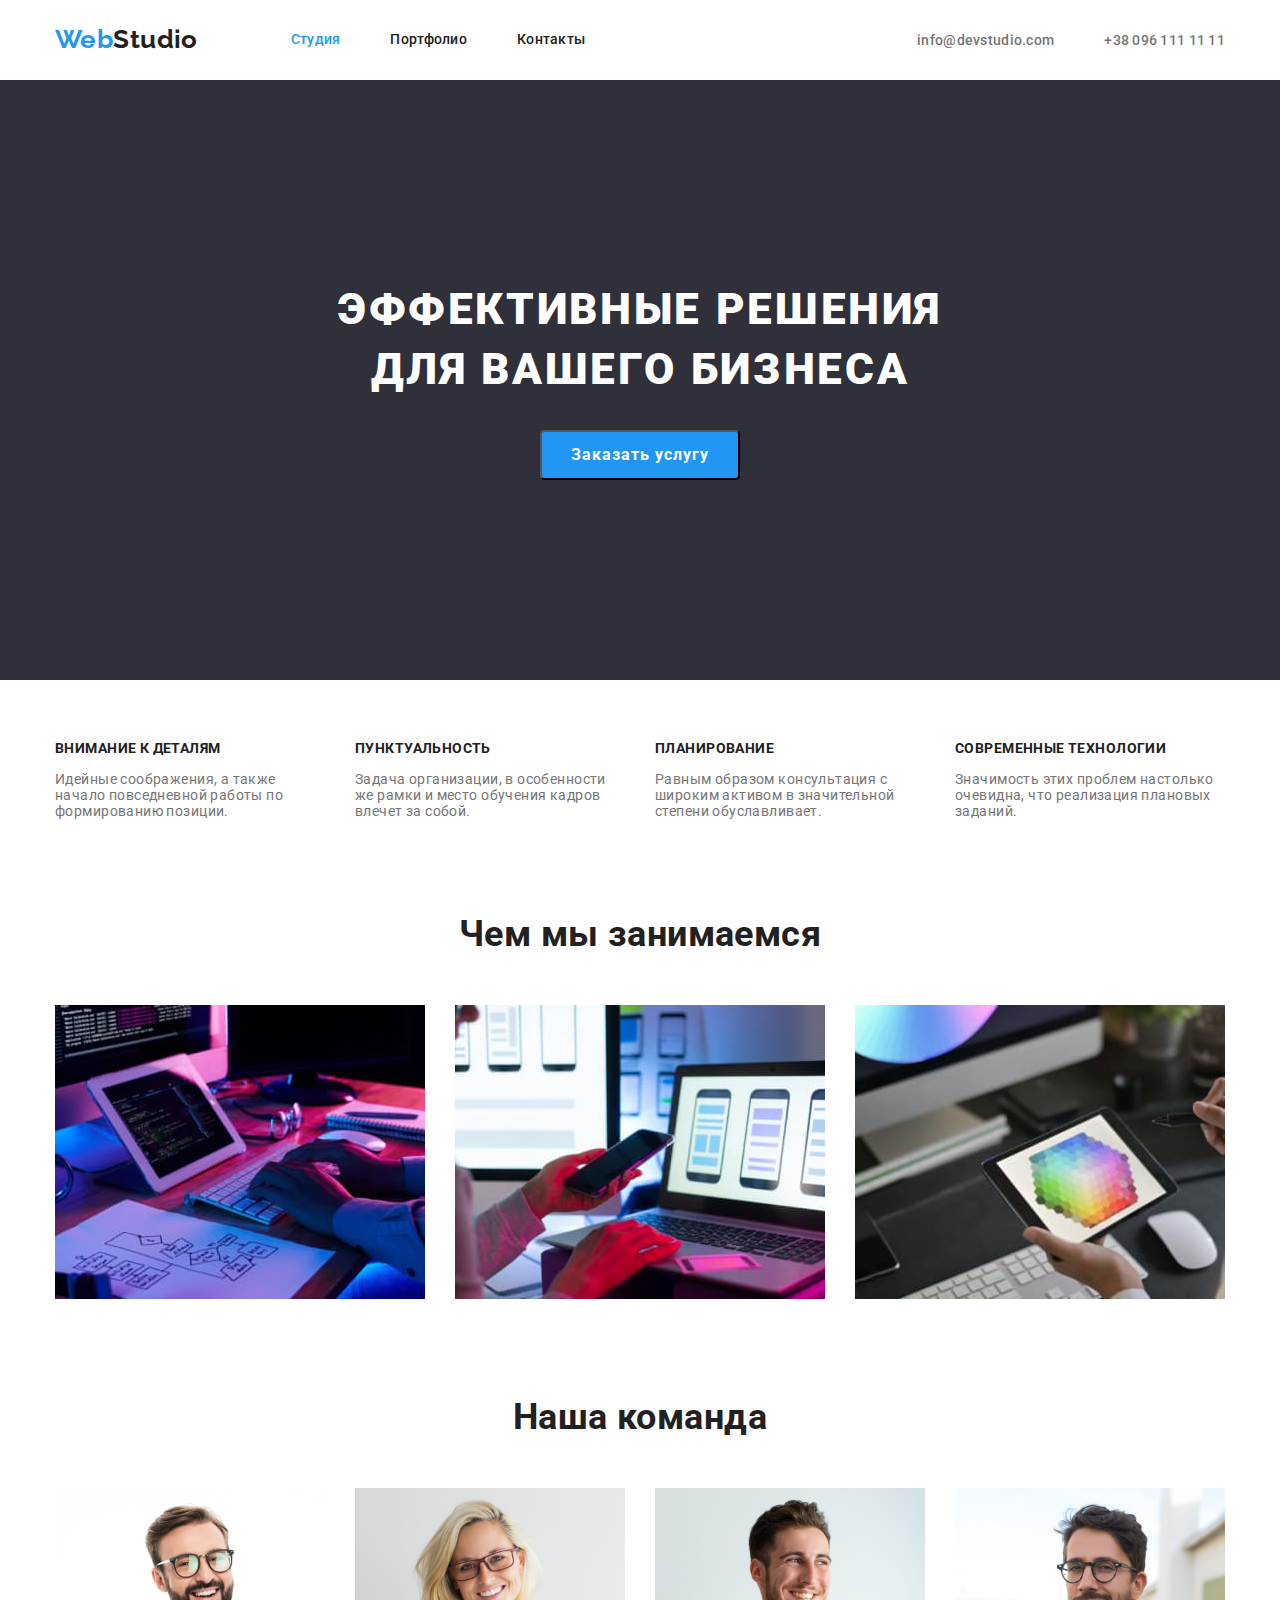
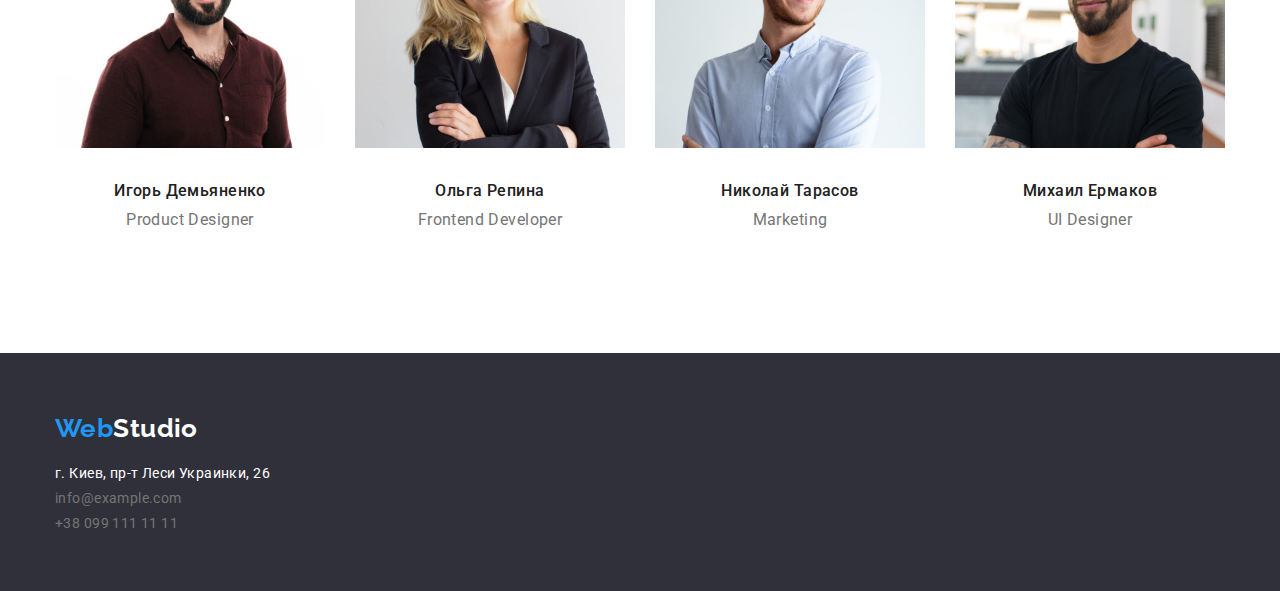
==== commit 2000afff: "Підготувала ДЗ №3" ====
--- a/index.html
+++ b/index.html
@@ -17,20 +17,20 @@
 <body>
 <!--site_header-->
     <header class="header">
-        <div class="container">
+        <div class="container main-naw">
             <a class="logo" href="">Web<span class="logo-accent">Studio</span></a>
       
             <nav>
                 <ul class="site-nav">
-                    <li> <a class="link current" href="">Студия</a></li>
-                    <li> <a class="link" href="./portfolio.html">Портфолио</a></li>
-                    <li> <a class="link" href="">Контакты</a></li>   
+                    <li class="item"> <a class="link current" href="">Студия</a></li>
+                    <li class="item"> <a class="link" href="./portfolio.html">Портфолио</a></li>
+                    <li class="item"> <a class="link" href="">Контакты</a></li>   
                 </ul>
             </nav>
             
                 <ul class="auth-nav" >
-                    <li> <a class="link" href="mailto:info@devstudio.com">info@devstudio.com</a> </li>
-                    <li> <a class="link" href="tel:+380961111111">+38 096 111 11 11</a> </li>
+                    <li class="item"> <a class="link" href="mailto:info@devstudio.com">info@devstudio.com</a> </li>
+                    <li class="item"> <a class="link" href="tel:+380961111111">+38 096 111 11 11</a> </li>
                     
                 </ul>
         </div>    
@@ -51,22 +51,22 @@
             <div class="container">
                 <h2 class="visually-hidden">Peculiarities</h2>
                 <ul class="feature-list">
-                    <li>
+                    <li class="item">
                         <h3 class="feature-title">Внимание к деталям</h3>
                         <p>Идейные соображения, а также начало повседневной работы по формированию позиции.
                             </p>
                     </li>
-                    <li>
+                    <li class="item">
                         <h3 class="feature-title">Пунктуальность</h3>
                         <p>Задача организации, в особенности же рамки и место обучения кадров влечет за собой.
                             </p> 
                     </li>
-                    <li>
+                    <li class="item">
                         <h3 class="feature-title">Планирование</h3>
                         <p>Равным образом консультация с широким активом в значительной степени обуславливает.
                             </p>   
                     </li>
-                    <li>
+                    <li class="item">
                         <h3 class="feature-title" >Современные технологии</h3>
                         <p>Значимость этих проблем настолько очевидна, что реализация плановых заданий.
                             </p>   
@@ -81,10 +81,10 @@
         <section class="section">
             <div class="container">
                 <h2 class="section-title" >Чем мы занимаемся</h2>
-                <ul>
-                    <li> <img src="./images/img1.jpg" alt="Фото с ноутбуком" width="370" height="294"></li>
-                    <li> <img src="./images/img2.jpg" alt="Фото с телефоном" width="370" height="294"></li>
-                    <li> <img src="./images/img3.jpg" alt="Фото с планшетом" width="370" height="294"></li>
+                <ul class="img-list">
+                    <li class="item"> <img src="./images/img1.jpg" alt="Фото с ноутбуком" width="370" height="294"></li>
+                    <li class="item"> <img src="./images/img2.jpg" alt="Фото с телефоном" width="370" height="294"></li>
+                    <li class="item"> <img src="./images/img3.jpg" alt="Фото с планшетом" width="370" height="294"></li>
                 </ul>   
             </div>
         </section>
@@ -97,13 +97,13 @@
                 <h2 class="section-title">Наша команда</h2>
                 <ul class="team">
                     <!--igor-->
-                    <li>
+                    <li class="item">
                         <img class="img" src="./images/img4.jpg" alt="Фото Игоря" width="270" height="260">
                         <h3  class="team-name">Игорь Демьяненко</h3>
                         <p class="team-text">Product Designer</p>
                     </li>
                     <!--olha-->
-                    <li>
+                    <li class="item">
                     
                         <img class="img" src="./images/img5.jpg" alt="Фото Ольги" width="270" height="260">
                         <h3 class="team-name">Ольга Репина</h3>
@@ -111,7 +111,7 @@
                         
                     </li>
                     <!--nicolay-->
-                    <li>
+                    <li class="item">
                         
                         <img src="./images/img6.jpg" alt="Фото Николая" width="270" height="260">
                         <h3 class="team-name">Николай Тарасов</h3>
@@ -119,7 +119,7 @@
                         
                     </li>
                     <!--michael-->
-                    <li>
+                    <li class="item">
                         
                         <img src="./images/img7.jpg" alt="Фото Михаила" width="270" height="260" >
                         <h3 class="team-name">Михаил Ермаков</h3>
@@ -136,15 +136,15 @@
   </main>
   <!--footer-->
   <footer class="footer">
-      <div class="container">
+      <div class="container footer-list">
         <a class="logo" href="" >Web<span class="logo-footer">Studio</span></a>
-        <address>
+        <address class="address-top">
            <ul class="address">
-               <li> <a class="address-place" href="https://goo.gl/maps/zkPrUZPVj4T2EZEg6" target="_blank" rel="noreferrer noopener">
+               <li class="item"> <a class="address-place" href="https://goo.gl/maps/zkPrUZPVj4T2EZEg6" target="_blank" rel="noreferrer noopener">
                    г. Киев, пр-т Леси Украинки, 26  
                </a></li>
-               <li> <a class="address-contact" href="mailto:info@example.com">info@example.com</a></li>
-               <li> <a class="address-contact" href="tel:+380991111111">+38 099 111 11 11</a></li>
+               <li class="item"> <a class="address-contact" href="mailto:info@example.com">info@example.com</a></li>
+               <li class="item"> <a class="address-contact" href="tel:+380991111111">+38 099 111 11 11</a></li>
              </ul> 
         </address>
       </div>
--- a/css/styles.css
+++ b/css/styles.css
@@ -46,9 +46,11 @@
 p {
     margin-top: 0;
     margin-bottom: 0;
-}
+}   
+
 /* Logo */
 .logo {
+    margin-right: 93px;
     color: var(--accent-color);
     font-family: 'Raleway', sans-serif;
     font-weight: 700;
@@ -57,6 +59,7 @@
     text-decoration: none;
 
 }
+
 .logo-accent {
     color: var(--title-text-color);
     text-decoration: none;
@@ -67,14 +70,35 @@
     text-decoration: none;
 }
 
-/* Navigation */
+/* Main-Naw */
+
+.main-naw {
+    display: flex;
+    align-items: center;
+}
+    /* Navigation */
+
+.site-nav {
+    display: flex;
+}
+
+
+.site-nav .item:not(:last-child) {
+    margin-right: 50px;
+}
+
+
 .site-nav .link {
+    display: block;
+    padding-top: 32px;
+    padding-bottom: 32px;
     color: var(--title-text-color);    
     font-weight: 500;
     font-size: 14px;
     line-height: 1.14;
     letter-spacing: 0.02em;
     text-decoration: none;
+   
 
 }
 
@@ -86,6 +110,16 @@
 .site-nav .link.current {
     color: var(--accent-color);  
 
+}
+
+/* Auth-Naw */
+.auth-nav {
+    display: flex;
+    margin-left: auto;
+}
+
+.auth-nav .item + .item {
+    margin-left: 50px;
 }
 
 /* Contact */
@@ -121,6 +155,8 @@
  /* Hero title */
  .hero {
     margin-bottom: 61px;
+    padding-top: 200px;
+    padding-bottom: 200px;
     background-color: var(--futer-bg-color);
     text-align: center;
 }
@@ -151,7 +187,7 @@
 
 .section-title {
     margin-top: 0;
-    margin-bottom: 50;
+    margin-bottom: 50px;
     color: var(--title-text-color);
     font-weight: 700;
     font-size: 36px;
@@ -163,6 +199,18 @@
 /* Peculiarities */
 .feature {
     margin-bottom: 94px;
+}
+.feature-list {
+    display: flex;
+}
+
+.feature-list .item {
+width: 270px;
+
+}
+
+.feature-list .item:not(:last-child) {
+    margin-right: 30px;
 }
 
 .feature-title {
@@ -173,6 +221,16 @@
     font-size: 14px;
     line-height: 1.14;
     text-transform: uppercase;
+}
+
+/* What are we doing */
+
+.img-list {
+    display: flex;
+}
+
+.img-list .item:not(:last-child) {
+margin-right: 30px;
 }
 
 /* Team section */
@@ -181,6 +239,14 @@
     padding-bottom: 94px;
    
 }
+.team {
+    display: flex;
+}
+
+.team .item:not(:last-child) {
+margin-right: 30px;
+
+}
 
 .team-name {
     margin-top: 30px;
@@ -193,6 +259,7 @@
     text-align: center;
 }
 .team-text {
+    margin-bottom: 30px;
     font-size: 16px;
     line-height: 1.19;
     text-align: center;
@@ -200,14 +267,26 @@
 }
 
 /* Footer */
-
+.footer-list {
+    padding-top: 60px;
+    padding-bottom: 60px;
+}
+
+.address-top {
+    margin-top: 20px;
+}
 .address {
-    font-style: normal;
-    
-    
+    
+    font-style: normal;   
+}
+
+.address .item:not(:last-child) {
+
+margin-bottom: 9px;
 }
 
 .address-place {
+    
     color: var(--primary-white-color);
     text-decoration: none;
     
@@ -240,7 +319,6 @@
     font-weight: 700;
     font-size: 16px;
     line-height: 1.88;
-    /* display: flex; */
     align-items: center;
     text-align: center;
     letter-spacing: 0.06em;
@@ -260,15 +338,45 @@
 }
 
 /* Portfolio page */
-.button.portfolio {
+.mainproject {
+    display: flex;
+    flex-wrap: wrap;
+    margin-top: 34px;
+    
+}
+
+.section-portfolio {
+    margin-top: 94px;
+}
+.button-list {
+    display: flex;
+    justify-content: center;
+    
+}
+
+.button-portfolio {
+    display: inline-block;
+    padding-top: 6px;
+    padding-right: 22px;
+    padding-bottom: 6px;
+    padding-left: 22px;
+    /* margin-right: 8px;  */
     background-color: var(--end-bg-color);
+    font-family: inherit;
+    text-align: center;
     font-weight: 500;
-    line-height: 1.63;
+    line-height: 1.62;
     letter-spacing: 0.03em;
-}
-
-.button.portfolio:hover,
-.button.portfolio:focus
+    border-radius: 4px;
+}
+
+.button-list .item:not(:last-child) {
+    margin-right: 8px;
+}
+
+
+.button-item:hover,
+.button-item:focus
  {
     color: var(--primary-white-color);
     background-color: var(--accent-color);
@@ -277,7 +385,22 @@
 .project-container {
     padding-top: 20px;
     padding-bottom: 20px;
-}
+    padding-left: 24px;
+}
+
+.project-list {
+    width: calc(100% -60px/3);
+    /* width: 370px; */
+    
+}
+.project-list:not(:nth-child(3n)) {
+    margin-right: 30px;
+}
+
+.project-list:not(:nth-last-child(-n+3)) {
+    margin-bottom: 30px;
+} 
+
 
 .project-title {
     margin-top: 0;
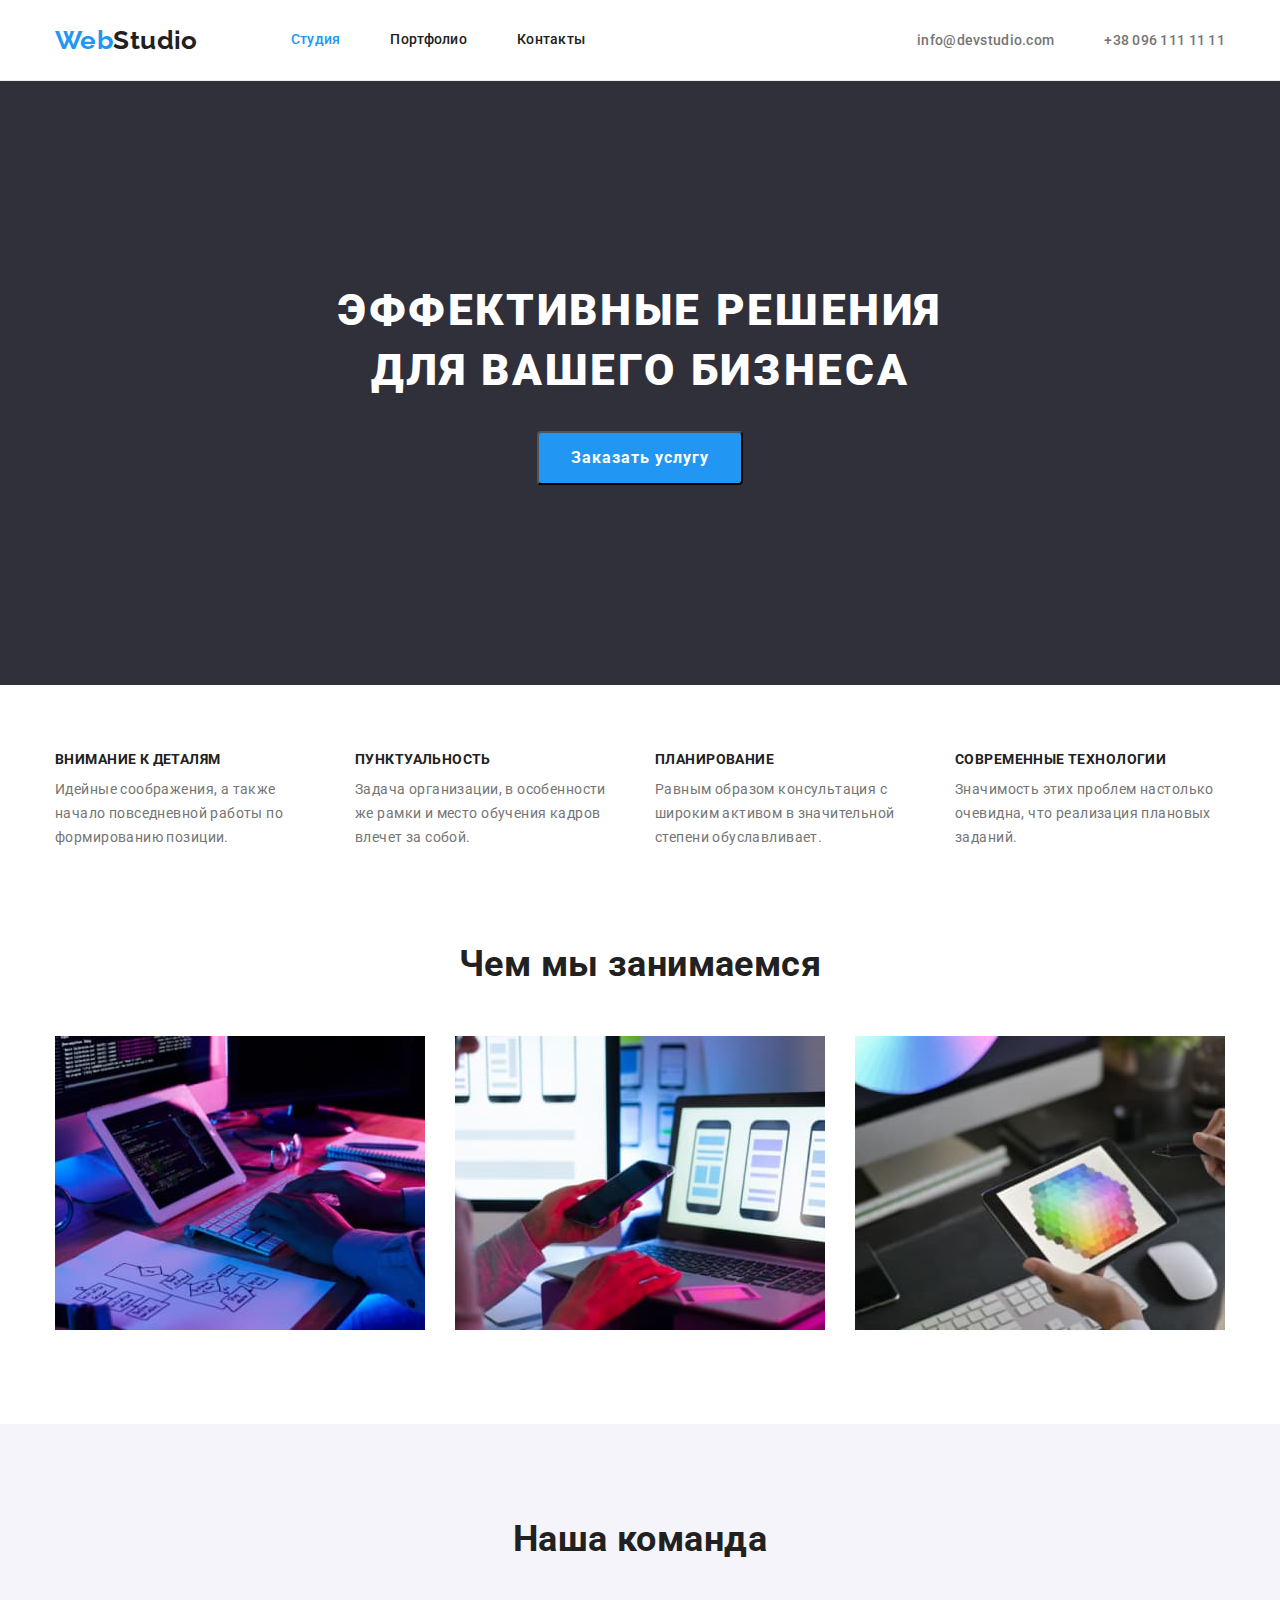
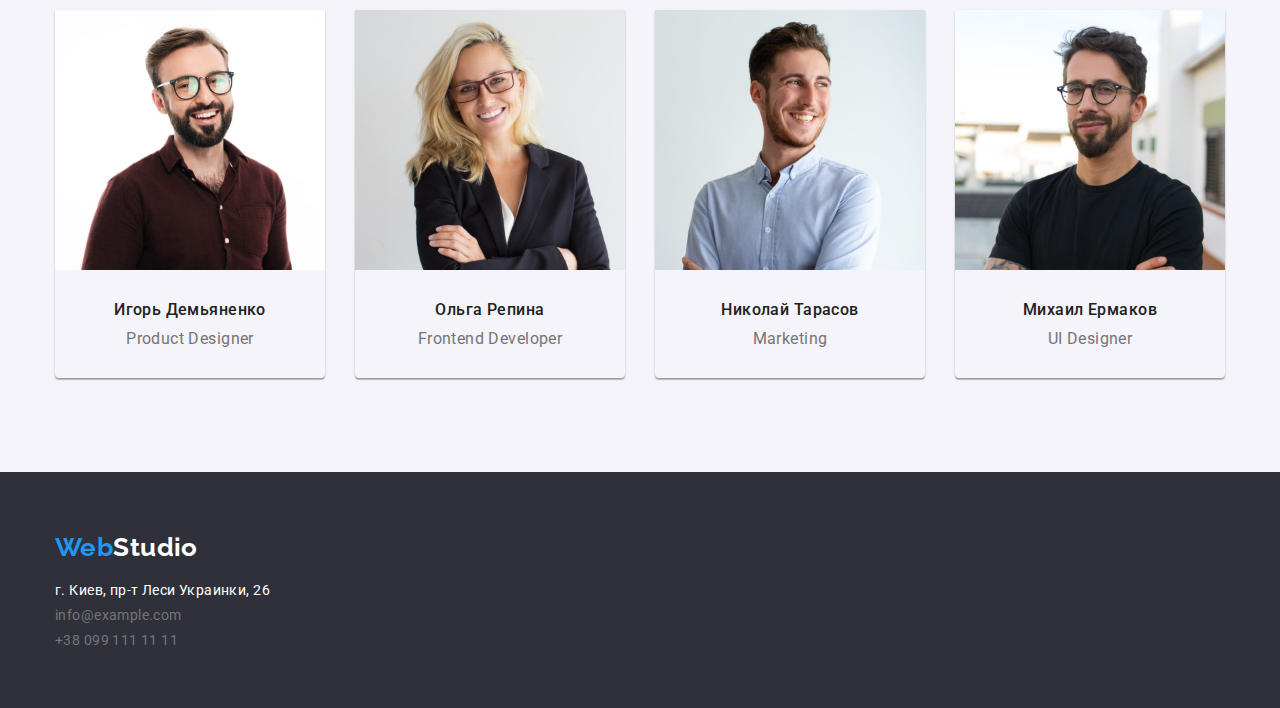
==== commit c287fe20: "Врахувала зауваження ментора до ДЗ №3" ====
--- a/index.html
+++ b/index.html
@@ -18,17 +18,17 @@
 <!--site_header-->
     <header class="header">
         <div class="container main-naw">
-            <a class="logo" href="">Web<span class="logo-accent">Studio</span></a>
+            <a class="logo link" href="">Web<span class="logo-accent">Studio</span></a>
       
             <nav>
-                <ul class="site-nav">
+                <ul class="site-nav list">
                     <li class="item"> <a class="link current" href="">Студия</a></li>
                     <li class="item"> <a class="link" href="./portfolio.html">Портфолио</a></li>
                     <li class="item"> <a class="link" href="">Контакты</a></li>   
                 </ul>
             </nav>
             
-                <ul class="auth-nav" >
+                <ul class="auth-nav list" >
                     <li class="item"> <a class="link" href="mailto:info@devstudio.com">info@devstudio.com</a> </li>
                     <li class="item"> <a class="link" href="tel:+380961111111">+38 096 111 11 11</a> </li>
                     
@@ -50,25 +50,25 @@
        <section class="section feature">
             <div class="container">
                 <h2 class="visually-hidden">Peculiarities</h2>
-                <ul class="feature-list">
+                <ul class="feature-list list">
                     <li class="item">
                         <h3 class="feature-title">Внимание к деталям</h3>
-                        <p>Идейные соображения, а также начало повседневной работы по формированию позиции.
+                        <p class="feature-text">Идейные соображения, а также начало повседневной работы по формированию позиции.
                             </p>
                     </li>
                     <li class="item">
                         <h3 class="feature-title">Пунктуальность</h3>
-                        <p>Задача организации, в особенности же рамки и место обучения кадров влечет за собой.
+                        <p class="feature-text">Задача организации, в особенности же рамки и место обучения кадров влечет за собой.
                             </p> 
                     </li>
                     <li class="item">
                         <h3 class="feature-title">Планирование</h3>
-                        <p>Равным образом консультация с широким активом в значительной степени обуславливает.
+                        <p class="feature-text">Равным образом консультация с широким активом в значительной степени обуславливает.
                             </p>   
                     </li>
                     <li class="item">
                         <h3 class="feature-title" >Современные технологии</h3>
-                        <p>Значимость этих проблем настолько очевидна, что реализация плановых заданий.
+                        <p class="feature-text">Значимость этих проблем настолько очевидна, что реализация плановых заданий.
                             </p>   
                     </li>
                 </ul>  
@@ -81,10 +81,10 @@
         <section class="section">
             <div class="container">
                 <h2 class="section-title" >Чем мы занимаемся</h2>
-                <ul class="img-list">
-                    <li class="item"> <img src="./images/img1.jpg" alt="Фото с ноутбуком" width="370" height="294"></li>
-                    <li class="item"> <img src="./images/img2.jpg" alt="Фото с телефоном" width="370" height="294"></li>
-                    <li class="item"> <img src="./images/img3.jpg" alt="Фото с планшетом" width="370" height="294"></li>
+                <ul class="img-list list">
+                    <li class="item"> <img class="img" src="./images/img1.jpg" alt="Фото с ноутбуком" width="370" height="294"></li>
+                    <li class="item"> <img class="img" src="./images/img2.jpg" alt="Фото с телефоном" width="370" height="294"></li>
+                    <li class="item"> <img class="img" src="./images/img3.jpg" alt="Фото с планшетом" width="370" height="294"></li>
                 </ul>   
             </div>
         </section>
@@ -95,35 +95,45 @@
         <section class="section-team">
             <div class="container">
                 <h2 class="section-title">Наша команда</h2>
-                <ul class="team">
+                <ul class="team list">
                     <!--igor-->
                     <li class="item">
                         <img class="img" src="./images/img4.jpg" alt="Фото Игоря" width="270" height="260">
-                        <h3  class="team-name">Игорь Демьяненко</h3>
-                        <p class="team-text">Product Designer</p>
+                        <div class="team-list">
+                            <h3  class="team-name">Игорь Демьяненко</h3>
+                            <p class="team-text">Product Designer</p>
+                        </div>
+                       
                     </li>
                     <!--olha-->
                     <li class="item">
                     
                         <img class="img" src="./images/img5.jpg" alt="Фото Ольги" width="270" height="260">
-                        <h3 class="team-name">Ольга Репина</h3>
-                        <p class="team-text">Frontend Developer</p>
-                        
+                        <div class="team-list">
+                            <h3 class="team-name">Ольга Репина</h3>
+                            <p class="team-text">Frontend Developer</p>
+                        </div>      
                     </li>
                     <!--nicolay-->
                     <li class="item">
                         
-                        <img src="./images/img6.jpg" alt="Фото Николая" width="270" height="260">
-                        <h3 class="team-name">Николай Тарасов</h3>
-                        <p class="team-text">Marketing</p>
+                        <img class="img" src="./images/img6.jpg" alt="Фото Николая" width="270" height="260">
+                        <div class="team-list">
+                            <h3 class="team-name">Николай Тарасов</h3>
+                            <p class="team-text">Marketing</p>
+                        </div>
+                        
                         
                     </li>
                     <!--michael-->
                     <li class="item">
                         
-                        <img src="./images/img7.jpg" alt="Фото Михаила" width="270" height="260" >
-                        <h3 class="team-name">Михаил Ермаков</h3>
-                        <p class="team-text">UI Designer</p>
+                        <img class="img" src="./images/img7.jpg" alt="Фото Михаила" width="270" height="260" >
+                        <div class="team-list" >
+                            <h3 class="team-name">Михаил Ермаков</h3>
+                            <p class="team-text">UI Designer</p>
+                        </div>
+                       
                     
       
                     </li>
@@ -136,10 +146,10 @@
   </main>
   <!--footer-->
   <footer class="footer">
-      <div class="container footer-list">
-        <a class="logo" href="" >Web<span class="logo-footer">Studio</span></a>
+      <div class="container">
+        <a class="logo link logo-next" href="" >Web<span class="logo-footer">Studio</span></a>
         <address class="address-top">
-           <ul class="address">
+           <ul class="address list">
                <li class="item"> <a class="address-place" href="https://goo.gl/maps/zkPrUZPVj4T2EZEg6" target="_blank" rel="noreferrer noopener">
                    г. Киев, пр-т Леси Украинки, 26  
                </a></li>
--- a/css/styles.css
+++ b/css/styles.css
@@ -7,6 +7,8 @@
     --medium-bg-color: #E5E5E5;
     --end-bg-color: #F5F4FA;
     --futer-bg-color: #2F303A;
+    --header-border-color: #ECECEC;
+    --portfolio-border-color:  #EEEEEE;
 }
 
 html {
@@ -20,7 +22,7 @@
 }
 
 body {
-    margin: 0;
+
     color: var(--primary-text-color);
     background-color: var(--primary-white-color);
     font-family: 'Roboto', sans-serif;
@@ -37,16 +39,33 @@
     margin-right: auto;
 }
 
-ul {
+.list {
     list-style: none;
-    padding: 0;
+    /* padding: 0; */
+    padding-left: 0;
     margin: 0;
 }
-
+.link {
+    text-decoration: none;
+}
+
+h1,
+h2,
+h3,
 p {
-    margin-top: 0;
-    margin-bottom: 0;
-}   
+    /* margin-top: 0;
+    margin-bottom: 0; */
+    margin: 0;
+} 
+
+.img {
+    display: block;
+    max-width: 100%;
+    height: auto;
+}
+.header {
+    border-bottom: 1px solid var(--header-border-color);
+}  
 
 /* Logo */
 .logo {
@@ -55,19 +74,23 @@
     font-family: 'Raleway', sans-serif;
     font-weight: 700;
     font-size: 26px;
-    line-height: 1.2;
+    line-height: 1.17;
     text-decoration: none;
 
 }
 
 .logo-accent {
     color: var(--title-text-color);
-    text-decoration: none;
+    /* text-decoration: none; */
 }
 
 .logo-footer {
     color: var(--primary-white-color);
-    text-decoration: none;
+    /* text-decoration: none; */
+}
+
+.logo-next {
+    margin-right: 0;
 }
 
 /* Main-Naw */
@@ -116,6 +139,12 @@
 .auth-nav {
     display: flex;
     margin-left: auto;
+    
+}
+
+.auth-nav .link {
+    padding-top: 32px;
+    padding-bottom: 32px;
 }
 
 .auth-nav .item + .item {
@@ -154,7 +183,7 @@
 
  /* Hero title */
  .hero {
-    margin-bottom: 61px;
+    
     padding-top: 200px;
     padding-bottom: 200px;
     background-color: var(--futer-bg-color);
@@ -162,7 +191,7 @@
 }
 
  .hero-title {
-     margin-top: 0;
+     /* margin-top: 0; */
      margin-bottom: 30px;
     color: var(--primary-white-color);
     font-weight: 900;
@@ -186,7 +215,7 @@
 /* Section */
 
 .section-title {
-    margin-top: 0;
+    /* margin-top: 0; */
     margin-bottom: 50px;
     color: var(--title-text-color);
     font-weight: 700;
@@ -198,7 +227,8 @@
 
 /* Peculiarities */
 .feature {
-    margin-bottom: 94px;
+    padding-top: 67px;
+    padding-bottom: 94px;
 }
 .feature-list {
     display: flex;
@@ -206,7 +236,6 @@
 
 .feature-list .item {
 width: 270px;
-
 }
 
 .feature-list .item:not(:last-child) {
@@ -214,14 +243,17 @@
 }
 
 .feature-title {
-    margin-top: 0;
-    margin-bottom: 10;
+    /* margin-top: 0; */
+    margin-bottom: 10px;
     color: var(--title-text-color);
     font-weight: 700;
     font-size: 14px;
     line-height: 1.14;
     text-transform: uppercase;
 }
+.feature-text {
+    line-height: 1.71;
+}
 
 /* What are we doing */
 
@@ -235,21 +267,32 @@
 
 /* Team section */
 .section-team {
+    margin-top: 94px;
     padding-top: 94px;
     padding-bottom: 94px;
-   
-}
-.team {
+    background-color: var(--end-bg-color);
+   }
+
+   .team {
     display: flex;
 }
 
 .team .item:not(:last-child) {
 margin-right: 30px;
-
+}
+
+
+.team .item {
+    box-shadow: 0px 1px 3px rgba(0, 0, 0, 0.12), 0px 1px 1px rgba(0, 0, 0, 0.14), 0px 2px 1px rgba(0, 0, 0, 0.2);
+    border-radius: 0px 0px 4px 4px;
+}
+.team-list {
+    padding-top: 30px;
+    padding-bottom: 30px;
 }
 
 .team-name {
-    margin-top: 30px;
+    
     margin-bottom: 10px;
     color: var(--title-text-color);
     font-style: normal;
@@ -259,7 +302,7 @@
     text-align: center;
 }
 .team-text {
-    margin-bottom: 30px;
+    
     font-size: 16px;
     line-height: 1.19;
     text-align: center;
@@ -267,7 +310,7 @@
 }
 
 /* Footer */
-.footer-list {
+.footer {
     padding-top: 60px;
     padding-bottom: 60px;
 }
@@ -310,8 +353,10 @@
 
 .button {
     display: inline-block;
-    min-width: 200px;
-    height: 50px;
+    padding-top: 10px;
+    padding-right: 32px;
+    padding-bottom: 10px;
+    padding-left: 32px;
     border-radius: 4px; 
     color: var(--title-text-color);
     background-color: var(--primary-white-color);
@@ -341,12 +386,12 @@
 .mainproject {
     display: flex;
     flex-wrap: wrap;
-    margin-top: 34px;
+    margin-top: 50px;
     
 }
 
 .section-portfolio {
-    margin-top: 94px;
+    padding-top: 94px;
 }
 .button-list {
     display: flex;
@@ -355,19 +400,28 @@
 }
 
 .button-portfolio {
-    display: inline-block;
+    
     padding-top: 6px;
     padding-right: 22px;
     padding-bottom: 6px;
     padding-left: 22px;
-    /* margin-right: 8px;  */
     background-color: var(--end-bg-color);
     font-family: inherit;
     text-align: center;
     font-weight: 500;
     line-height: 1.62;
     letter-spacing: 0.03em;
+    background-color: var(--end-bg-color);
+    border: transparent;
     border-radius: 4px;
+    
+}
+
+.button-portfolio:hover,
+.button-portfolio:focus {
+    color: var(--primary-white-color);
+    background-color: var(--accent-color);
+    box-shadow: 0px 3px 1px rgba(0, 0, 0, 0.1), 0px 1px 2px rgba(0, 0, 0, 0.08), 0px 2px 2px rgba(0, 0, 0, 0.12);
 }
 
 .button-list .item:not(:last-child) {
@@ -389,8 +443,9 @@
 }
 
 .project-list {
-    width: calc(100% -60px/3);
-    /* width: 370px; */
+    width: 370px;
+    border: 1px solid var(--portfolio-border-color);
+   
     
 }
 .project-list:not(:nth-child(3n)) {
@@ -403,8 +458,7 @@
 
 
 .project-title {
-    margin-top: 0;
-    margin-bottom: 0;
+    margin-bottom: 4px;
     color: var(--title-text-color);
     font-weight: 700;
     font-size: 18px;
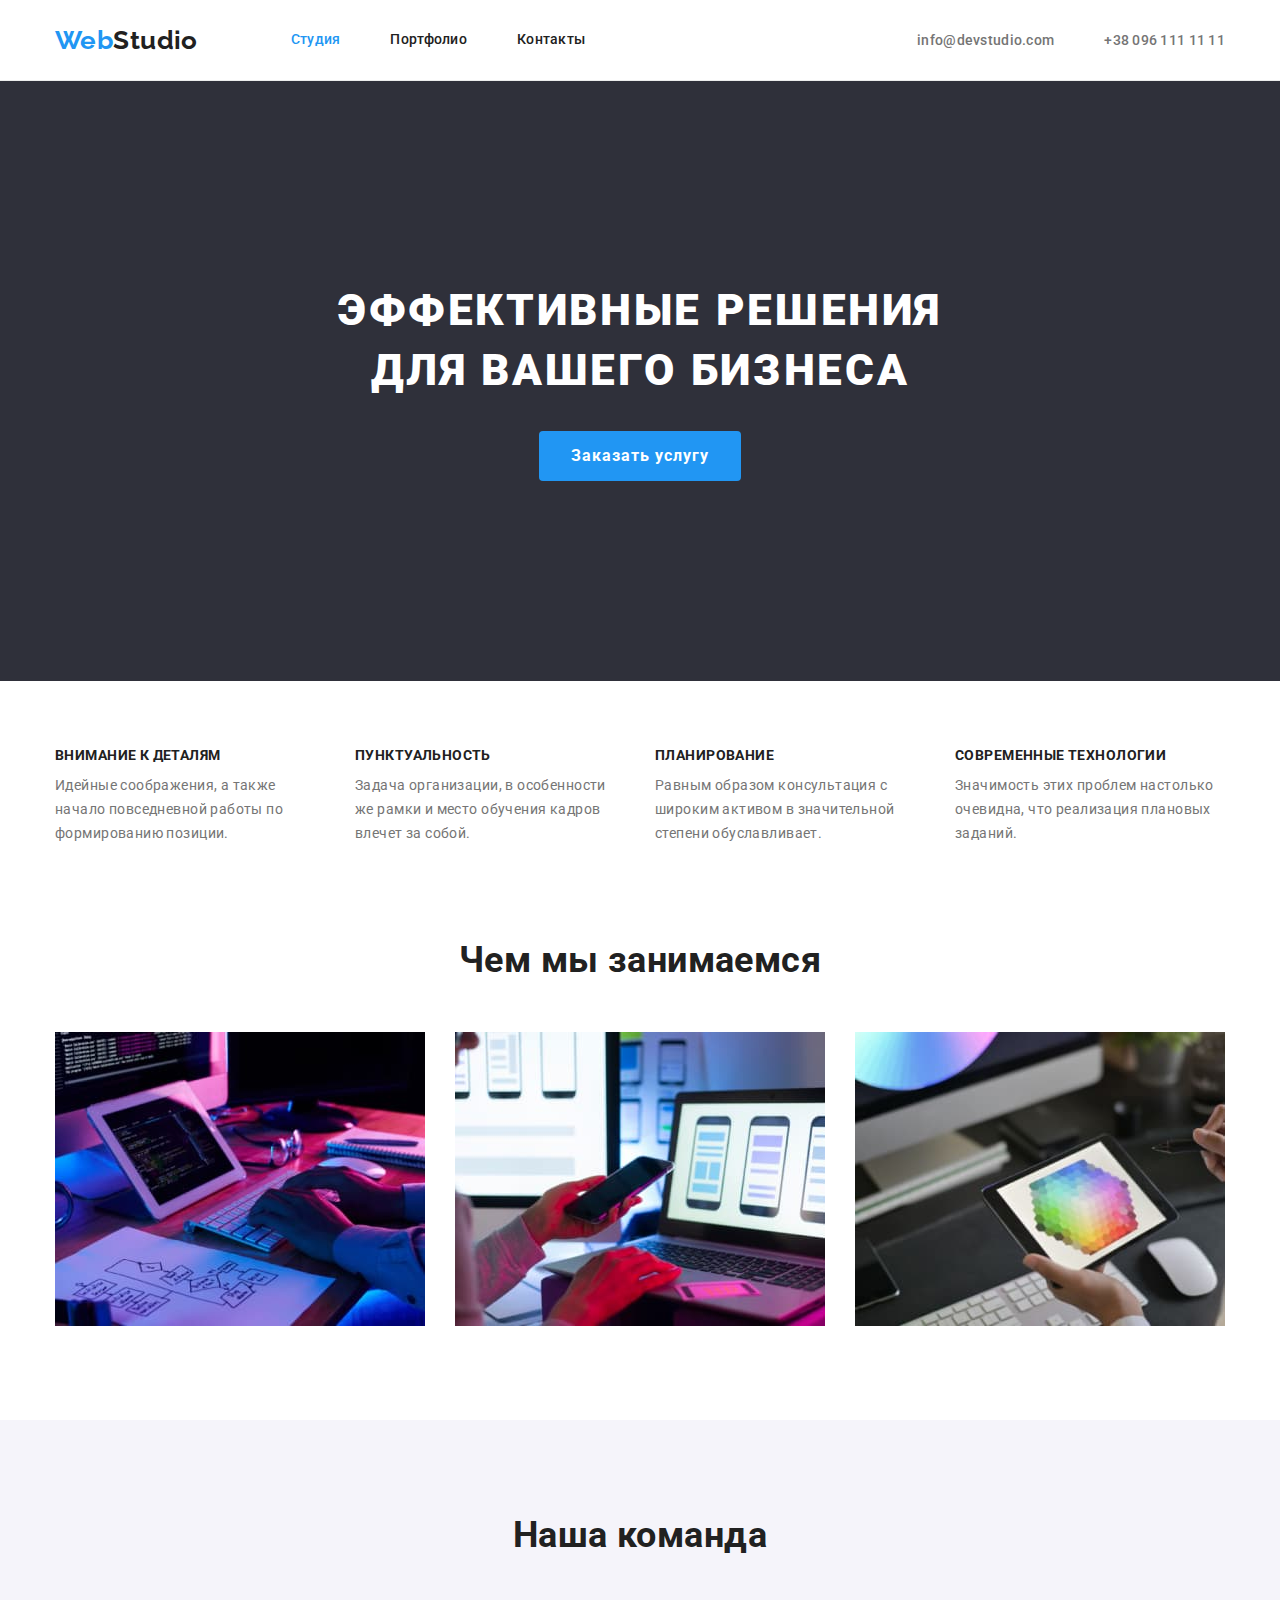
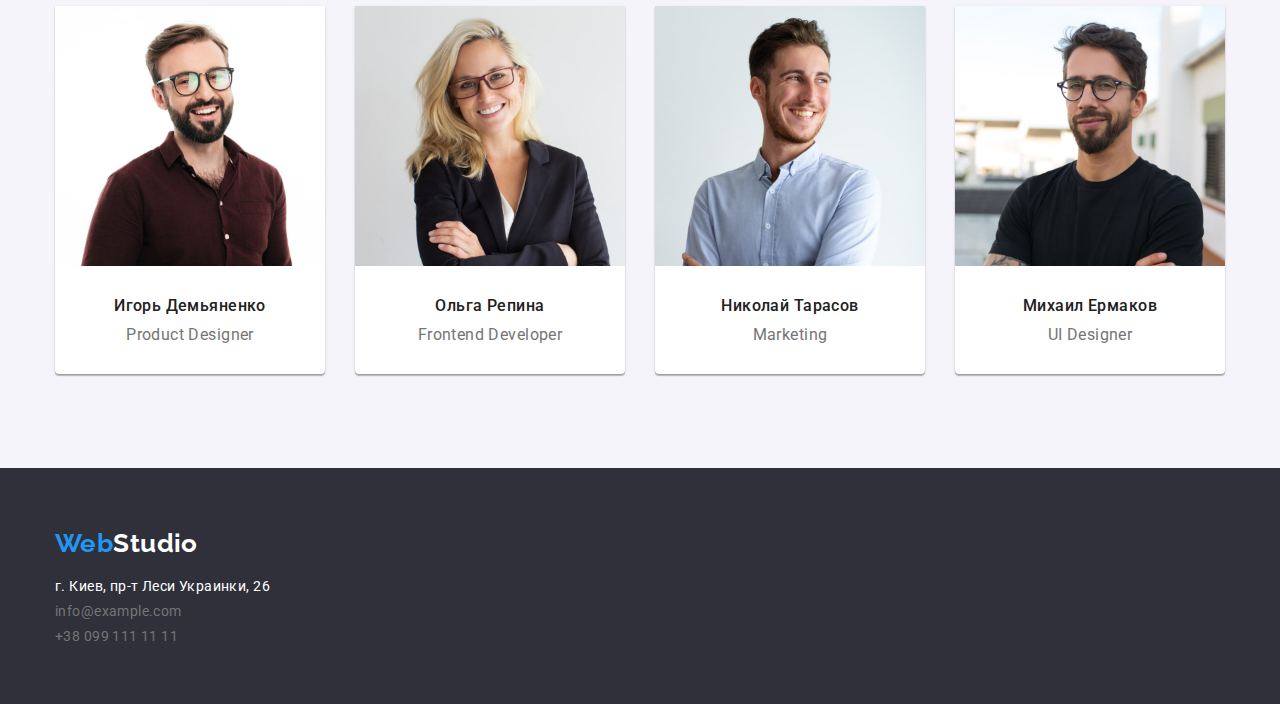
==== commit 83123656: "Додаткові правки до ДЗ №3" ====
--- a/index.html
+++ b/index.html
@@ -78,7 +78,7 @@
          
       <!--what_are_we_doing-->
       
-        <section class="section">
+        <section class="section do">
             <div class="container">
                 <h2 class="section-title" >Чем мы занимаемся</h2>
                 <ul class="img-list list">
--- a/css/styles.css
+++ b/css/styles.css
@@ -41,7 +41,6 @@
 
 .list {
     list-style: none;
-    /* padding: 0; */
     padding-left: 0;
     margin: 0;
 }
@@ -53,8 +52,7 @@
 h2,
 h3,
 p {
-    /* margin-top: 0;
-    margin-bottom: 0; */
+   
     margin: 0;
 } 
 
@@ -158,7 +156,7 @@
     font-size: 14px;
     line-height: 1.14;
     letter-spacing: 0.02em;
-    text-decoration: none;
+    
 }
 
 .auth-nav .link:hover,
@@ -257,6 +255,9 @@
 
 /* What are we doing */
 
+.section.do {
+    padding-bottom: 94px;
+}
 .img-list {
     display: flex;
 }
@@ -267,7 +268,6 @@
 
 /* Team section */
 .section-team {
-    margin-top: 94px;
     padding-top: 94px;
     padding-bottom: 94px;
     background-color: var(--end-bg-color);
@@ -283,8 +283,10 @@
 
 
 .team .item {
+    background-color: var(--primary-white-color);
     box-shadow: 0px 1px 3px rgba(0, 0, 0, 0.12), 0px 1px 1px rgba(0, 0, 0, 0.14), 0px 2px 1px rgba(0, 0, 0, 0.2);
     border-radius: 0px 0px 4px 4px;
+    
 }
 .team-list {
     padding-top: 30px;
@@ -357,6 +359,7 @@
     padding-right: 32px;
     padding-bottom: 10px;
     padding-left: 32px;
+    border: none;
     border-radius: 4px; 
     color: var(--title-text-color);
     background-color: var(--primary-white-color);
@@ -383,7 +386,7 @@
 }
 
 /* Portfolio page */
-.mainproject {
+.project-list {
     display: flex;
     flex-wrap: wrap;
     margin-top: 50px;
@@ -392,6 +395,7 @@
 
 .section-portfolio {
     padding-top: 94px;
+    padding-bottom: 94px;
 }
 .button-list {
     display: flex;
@@ -401,17 +405,14 @@
 
 .button-portfolio {
     
-    padding-top: 6px;
-    padding-right: 22px;
-    padding-bottom: 6px;
-    padding-left: 22px;
+    padding: 6px 22px;
     background-color: var(--end-bg-color);
     font-family: inherit;
     text-align: center;
+    font-size: 14px;
     font-weight: 500;
     line-height: 1.62;
     letter-spacing: 0.03em;
-    background-color: var(--end-bg-color);
     border: transparent;
     border-radius: 4px;
     
@@ -440,19 +441,19 @@
     padding-top: 20px;
     padding-bottom: 20px;
     padding-left: 24px;
-}
-
-.project-list {
+    border: 1px solid var(--portfolio-border-color);
+    border-top: none;
+}
+
+.project-item {
     width: 370px;
-    border: 1px solid var(--portfolio-border-color);
-   
-    
-}
-.project-list:not(:nth-child(3n)) {
+    
+}
+.project-item:not(:nth-child(3n)) {
     margin-right: 30px;
 }
 
-.project-list:not(:nth-last-child(-n+3)) {
+.project-item:not(:nth-last-child(-n+3)) {
     margin-bottom: 30px;
 } 
 
